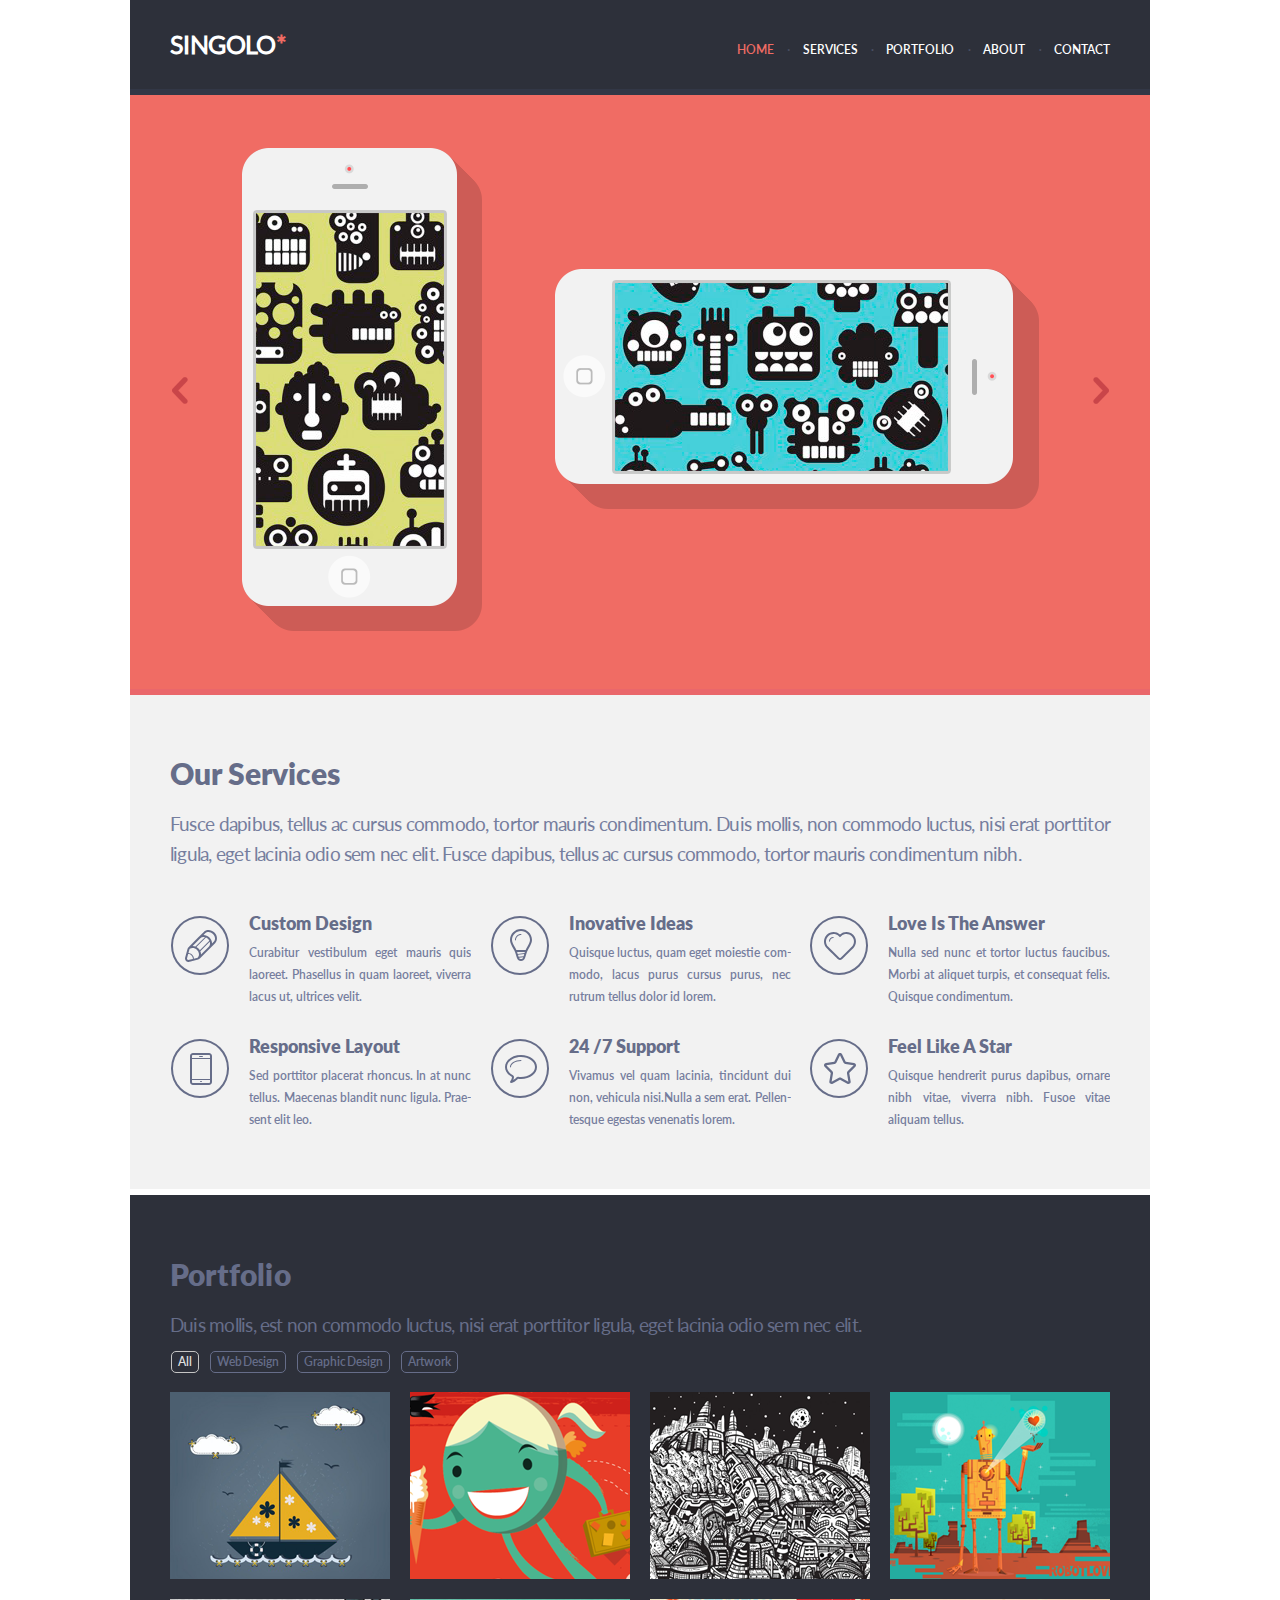
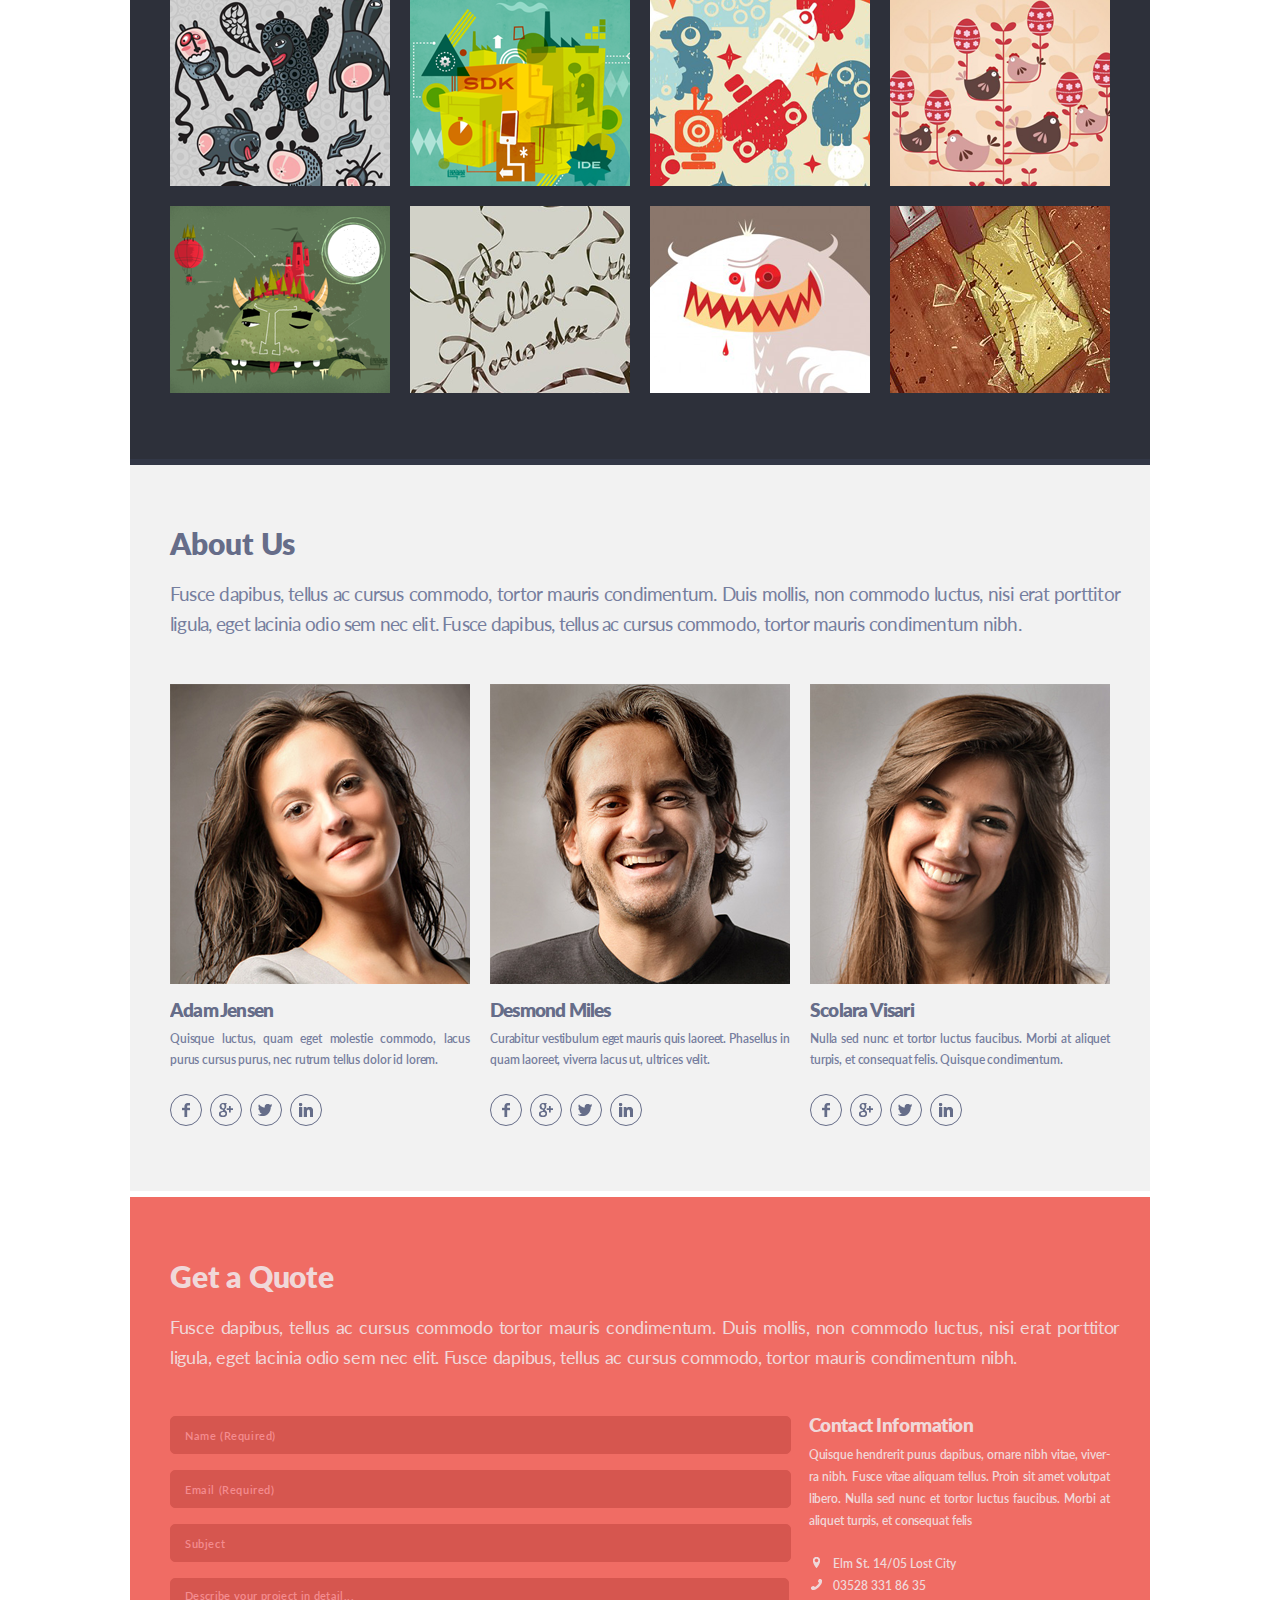
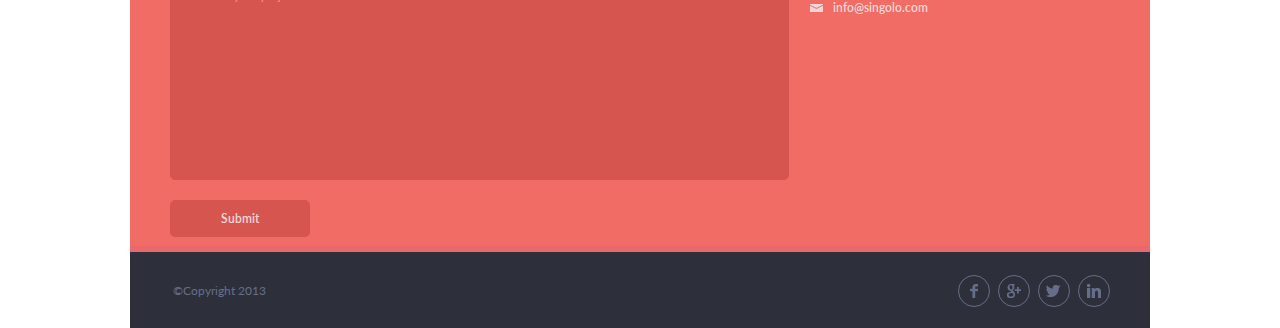
==== index.html @ 4bb394d8 "refactor: minor styles fix" ====
<!DOCTYPE html>
<html lang="en">

<head>
    <meta charset="UTF-8">
    <meta name="viewport" content="width=device-width, initial-scale=1.0">
    <title>Singolo</title>
    <link href="style.css" rel="stylesheet">
</head>

<body>

</body>
<div class="wrapper">
    <header class="header">
        <h1 class="logo">singolo<span class="logo__star">*</span></h1>
        <nav class="nav">
            <ul class="nav__list">
                <li class="nav__item"><a class="nav__link nav__link_active" href="#">home</a></li>
                <li class="nav__item"><a class="nav__link" href="#">services</a></li>
                <li class="nav__item"><a class="nav__link" href="#">portfolio</a></li>
                <li class="nav__item"><a class="nav__link" href="#">about</a></li>
                <li class="nav__item"><a class="nav__link " href="#">contact</a></li>
            </ul>
        </nav>
    </header>
    <main class="main">
        <section class="slider">
            <button class="button-left button">
            </button>
            <div class="iPhone-vertical">
            </div>
            <div class="iPhone-horizontal">
            </div>
            <button class="button-right button">
            </button>
        </section>
        <section class="services">
            <h2 class="section__heading services__heading">Our Services</h2>
            <p class="section__description services__description">Fusce dapibus, tellus ac cursus commodo, tortor mauris condimentum. Duis mollis, non commodo luctus, nisi erat porttitor ligula, eget lacinia odio sem nec elit. Fusce dapibus, tellus ac cursus commodo, tortor mauris condimentum nibh.</p>
            <div class="services__list">
                <div class="item-services">
                    <div class="item-services__icon">
                        <svg class="icon__svg icon__svg-pen" xmlns="http://www.w3.org/2000/svg" viewBox="0 0 35 35" width="35" height="35">
                          <path d="M30.4 3.58C28.75 1.94 26.59 1 24.45 1C22.65 1 20.99 1.67 19.78 2.88L14.91 7.78C14.9 7.79 14.88 7.8 14.87 7.82C14.86 7.83 14.85 7.84 14.85 7.85L14.85 7.85L4.52 18.26C4.04 18.73 3.7 19.32 3.5 19.96L1.16 28.47C1.15 28.49 1 29.16 1 29.5C1 31.43 2.57 33 4.5 33C4.89 33 5.63 32.82 5.66 32.81L14.14 30.58C14.78 30.39 15.37 30.04 15.84 29.57L31.11 14.19C33.88 11.41 33.57 6.75 30.4 3.58ZM17.01 24.8C16.93 23.89 16.68 23.01 16.3 22.17L25.75 12.71C26.33 14.54 26.03 16.45 24.76 17.72C24.76 17.73 24.75 17.73 24.74 17.74L24.75 17.75L17.02 25.54C17.03 25.29 17.04 25.05 17.01 24.8ZM15.79 21.26C15.42 20.64 15 20.05 14.47 19.53C13.86 18.92 13.16 18.44 12.43 18.04L21.96 8.5C22.71 8.84 23.42 9.31 24.06 9.94C24.6 10.48 25.02 11.08 25.34 11.71L15.79 21.26ZM11.49 17.56C10.56 17.19 9.59 16.98 8.62 16.96L16.32 9.2C17.5 8.05 19.22 7.72 20.91 8.14L11.49 17.56ZM5.17 30.87C5.06 30.9 4.72 30.98 4.49 31C3.67 30.99 3 30.32 3 29.5C3.01 29.33 3.08 29.04 3.1 28.94L4.15 25.12C5.3 25.09 6.53 25.54 7.49 26.51C8.48 27.49 8.94 28.74 8.89 29.9L5.17 30.87ZM9.87 29.64C9.85 28.3 9.3 26.9 8.2 25.8C7.16 24.76 5.8 24.15 4.44 24.1L5.43 20.49C5.5 20.25 5.65 20.02 5.82 19.81C7.83 18.37 10.91 18.8 13.06 20.94C15.32 23.21 15.67 26.53 13.93 28.51C13.81 28.57 13.7 28.63 13.57 28.67L9.87 29.64ZM29.69 12.77L28.01 14.47C28.01 14.24 28.04 14.03 28.01 13.8C27.84 11.86 26.94 9.99 25.47 8.53C23.84 6.9 21.68 5.96 19.54 5.96L21.2 4.29C22.03 3.46 23.18 3 24.45 3C26.06 3 27.71 3.73 28.98 5C30.18 6.19 30.89 7.67 30.99 9.16C31.08 10.56 30.62 11.84 29.69 12.77Z" />
                      </svg>
                    </div>
                    <div class="item-services__text">
                        <h3 class="item-services__heading">Custom Design</h3>
                        <p class="item-services__description">Curabitur vestibulum eget mauris quis laoreet. Phasellus in quam laoreet, viverra lacus ut, ultrices velit.</p>
                    </div>
                </div>
                <div class="item-services">
                    <div class="item-services__icon">
                        <svg class="icon__svg icon__svg-bulb" xmlns="http://www.w3.org/2000/svg" viewBox="0 0 26 35" width="26" height="35">
                          <path d="M13 1C6.92 1 2 5.92 2 12C2 16.03 5.69 20.3 7.03 24.05C9.03 29.65 8.81 33 13 33C17.25 33 16.96 29.67 18.97 24.08C20.32 20.32 24 16 24 12C24 5.92 19.08 1 13 1ZM15.59 28.18L10.63 28.8C10.46 28.28 10.27 27.68 10.04 26.9C10.03 26.89 10.03 26.88 10.03 26.87L16.22 26.1C16.13 26.39 16.03 26.7 15.95 26.98C15.82 27.43 15.7 27.82 15.59 28.18ZM9.74 25.91C9.55 25.31 9.35 24.67 9.12 24L16.89 24C16.76 24.36 16.64 24.72 16.54 25.06L9.74 25.91ZM13 31C11.99 31 11.52 30.88 11 29.75L15.24 29.22C14.63 30.87 14.18 31 13 31ZM17.67 22L8.34 22C7.84 20.92 7.24 19.84 6.65 18.78C5.35 16.45 4 14.03 4 12C4 7.04 8.04 3 13 3C17.96 3 22 7.04 22 12C22 14.02 20.65 16.45 19.34 18.8C18.76 19.85 18.17 20.93 17.67 22ZM13 6C9.69 6 7 8.69 7 12C7 12.28 7.22 12.5 7.5 12.5C7.78 12.5 8 12.28 8 12C8 9.24 10.24 7 13 7C13.28 7 13.5 6.78 13.5 6.5C13.5 6.22 13.28 6 13 6Z" />	
                      </svg>
                    </div>
                    <div class="item-services__text">
                        <h3 class="item-services__heading">Inovative Ideas</h3>
                        <p class="item-services__description">Quisque luctus, quam eget moiestie com&shy;modo, lacus purus cursus purus, nec rutrum tellus dolor id lorem.</p>
                    </div>
                </div>
                <div class="item-services">
                    <div class="item-services__icon">
                        <svg class="icon__svg icon__svg-heart" xmlns="http://www.w3.org/2000/svg" viewBox="0 0 36 32" width="36" height="32">
                          <path id="heart" class="shp0" d="M31.19 4.79C27.56 1.2 21.76 1.13 18 4.5C14.24 1.13 8.44 1.2 4.81 4.79C1.07 8.49 1.07 14.49 4.81 18.19C5.88 19.25 15.86 29.12 15.86 29.12C17.04 30.29 18.96 30.29 20.14 29.12C20.14 29.12 31.07 18.31 31.19 18.19C34.93 14.49 34.93 8.49 31.19 4.79ZM29.77 16.78L18.71 27.71C18.32 28.1 17.68 28.1 17.29 27.71L6.24 16.78C3.28 13.86 3.28 9.12 6.24 6.2C9.08 3.39 13.65 3.29 16.64 5.98L18 7.2L19.36 5.98C22.35 3.29 26.92 3.39 29.77 6.2C32.72 9.12 32.72 13.86 29.77 16.78ZM11.25 7.03C11.25 7.03 11.25 7.03 11.25 7.03C8.9 7.03 7 8.93 7 11.27L7 11.27C7 11.55 7.23 11.77 7.5 11.77C7.78 11.77 8 11.55 8 11.27L8 11.27C8 9.48 9.46 8.03 11.25 8.03L11.25 8.03C11.53 8.03 11.75 7.8 11.75 7.53C11.75 7.25 11.53 7.03 11.25 7.03Z" />
                      </svg>
                    </div>
                    <div class="item-services__text">
                        <h3 class="item-services__heading">Love Is The Answer</h3>
                        <p class="item-services__description">Nulla sed nunc et tortor luctus faucibus. Morbi at aliquet turpis, et consequat felis. Quisque condimentum.
                        </p>
                    </div>
                </div>
                <div class="item-services">
                    <div class="item-services__icon">
                        <svg class="icon__svg icon__svg-phone" xmlns="http://www.w3.org/2000/svg" viewBox="0 0 26 36" width="26" height="36">
                          <path id="phone" class="shp0" d="M21 2L5 2C3.34 2 2 3.34 2 5L2 31C2 32.66 3.34 34 5 34L21 34C22.66 34 24 32.66 24 31L24 5C24 3.34 22.66 2 21 2ZM22 31C22 31.55 21.55 32 21 32L5 32C4.45 32 4 31.55 4 31L4 29L22 29L22 31ZM22 28L4 28L4 8L22 8L22 28ZM22 7L4 7L4 5C4 4.45 4.45 4 5 4L21 4C21.55 4 22 4.45 22 5L22 7ZM15 5.5C15 5.78 14.78 6 14.5 6L11.5 6C11.22 6 11 5.78 11 5.5L11 5.5C11 5.22 11.22 5 11.5 5L14.5 5C14.78 5 15 5.22 15 5.5L15 5.5ZM14 30.5C14 30.77 13.78 31 13.5 31L12.5 31C12.22 31 12 30.77 12 30.5L12 30.5C12 30.22 12.22 30 12.5 30L13.5 30C13.78 30 14 30.22 14 30.5L14 30.5Z" />
                      </svg>
                    </div>
                    <div class="item-services__text">
                        <h3 class="item-services__heading">Responsive Layout</h3>
                        <p class="item-services__description">Sed porttitor placerat rhoncus. In at nunc tellus. Maecenas blandit nunc ligula. Prae&shy;sent elit leo.
                        </p>
                    </div>
                </div>
                <div class="item-services">
                    <div class="item-services__icon">
                        <svg class="icon__svg icon__svg-bubble" xmlns="http://www.w3.org/2000/svg" viewBox="0 0 35 31" width="35" height="31">
                          <path id="bubble" class="shp0" d="M17 6C11.04 6 6 9.21 6 13C6 13.28 6.22 13.5 6.5 13.5C6.78 13.5 7 13.28 7 13C7 9.8 11.67 7 17 7C17.28 7 17.5 6.78 17.5 6.5C17.5 6.22 17.28 6 17 6ZM17 1C8.16 1 1 6.37 1 13C1 17.13 3.78 20.77 8.01 22.93C8.01 22.95 8 22.97 8 23C8 24.79 6.66 26.72 6.07 27.74C6.07 27.74 6.07 27.74 6.07 27.74C6.03 27.85 6 27.97 6 28.09C6 28.59 6.41 29 6.91 29C7 29 7.17 28.97 7.16 28.99C10.29 28.48 13.23 25.6 13.91 24.77C14.91 24.92 15.94 25 17 25C25.84 25 33 19.63 33 13C33 6.37 25.84 1 17 1ZM17 23C16.08 23 15.14 22.93 14.2 22.79C14.11 22.78 14.01 22.77 13.91 22.77C13.32 22.77 12.75 23.04 12.37 23.5C11.94 24.02 10.72 25.19 9.28 26.04C9.67 25.15 9.98 24.14 10 23.11C10 23.05 10.01 22.98 10.01 22.93C10.01 22.17 9.59 21.49 8.92 21.14C5.21 19.25 3 16.21 3 13C3 7.49 9.28 3 17 3C24.72 3 31 7.49 31 13C31 18.51 24.72 23 17 23Z" />
                       </svg>
                    </div>
                    <div class="item-services__text">
                        <h3 class="item-services__heading">24 /7 Support</h3>
                        <p class="item-services__description">Vivamus vel quam lacinia, tincidunt dui non, vehicula nisi.Nulla a sem erat. Pellen&shy;tesque egestas venenatis lorem.
                        </p>
                    </div>
                </div>
                <div class="item-services">
                    <div class="item-services__icon">
                        <svg class="icon__svg icon__svg-star" xmlns="http://www.w3.org/2000/svg" viewBox="0 0 36 34" width="36" height="34">
                          <path id="star" class="shp0" d="M33.88 12.56C33.6 11.76 32.89 11.17 32.04 11.05L23.71 9.81L20.09 2.29C19.71 1.51 18.9 1 18 1C17.1 1 16.29 1.51 15.91 2.29L12.29 9.81L3.96 11.05C3.11 11.17 2.4 11.76 2.12 12.56C1.84 13.36 2.05 14.24 2.66 14.84L8.76 20.93L7.34 29.39C7.2 30.24 7.57 31.09 8.29 31.59C8.69 31.86 9.16 32 9.62 32C10.01 32 10.39 31.91 10.74 31.72L18 27.81L25.26 31.72C25.61 31.91 25.99 32 26.38 32C26.84 32 27.31 31.86 27.71 31.59C28.43 31.09 28.8 30.24 28.66 29.39L27.24 20.93L33.34 14.84C33.95 14.24 34.16 13.36 33.88 12.56ZM25.59 19.36C25.08 19.87 24.84 20.59 24.96 21.3L26.38 29.75L19.12 25.84C18.77 25.65 18.38 25.56 18 25.56C17.62 25.56 17.23 25.65 16.88 25.84L9.62 29.75L11.04 21.3C11.16 20.59 10.92 19.87 10.41 19.36L4.31 13.27L12.64 12.03C13.4 11.92 14.05 11.44 14.38 10.76L18 3.25L21.62 10.76C21.95 11.44 22.6 11.92 23.36 12.03L31.69 13.27L25.59 19.36Z" />
                       </svg>
                    </div>
                    <div class="item-services__text">
                        <h3 class="item-services__heading">Feel Like A Star</h3>
                        <p class="item-services__description">Quisque hendrerit purus dapibus, ornare nibh vitae, viverra nibh. Fusoe vitae aliquam tellus.
                        </p>
                    </div>
                </div>
            </div>
        </section>
        <section class="portfolio">
            <h2 class="section__heading portfolio__heading">Portfolio</h2>
            <p class="section__description portfolio__description">Duis mollis, est non commodo luctus, nisi erat porttitor ligula, eget lacinia odio sem nec elit.</p>
            <nav class="nav">
                <ul class="portfolio__list">
                    <li class="portfolio__item"><a class="portfolio__link portfolio__link_active" href="#">All</a></li>
                    <li class="portfolio__item"><a class="portfolio__link" href="#">Web Design</a></li>
                    <li class="portfolio__item"><a class="portfolio__link" href="#">Graphic Design</a></li>
                    <li class="portfolio__item"><a class="portfolio__link" href="#">Artwork</a></li>
                </ul>
            </nav>
            <div class="portfolio__img-container">
                <div class="portfolio__img">
                    <img src="./assets/img/portfolio__img1.png" class=" portfolio__img1" alt="img1">
                </div>
                <div class="portfolio__img">
                    <img src="./assets/img/portfolio__img2.png" class="portfolio__img2" alt="img2">
                </div>
                <div class="portfolio__img">
                    <img src="./assets/img/portfolio__img3.png" class=" portfolio__img3" alt="img3">
                </div>
                <div class="portfolio__img">
                    <img src="./assets/img/portfolio__img4.png" class=" portfolio__img4" alt="img4">
                </div>
                <div class="portfolio__img">
                    <img src="./assets/img/portfolio__img5.png" class="portfolio__img5" alt="img5">
                </div>
                <div class="portfolio__img">
                    <img src="./assets/img/portfolio__img6.png" class="portfolio__img6" alt="img6">
                </div>
                <div class="portfolio__img">
                    <img src="./assets/img/portfolio__img7.png" class="portfolio__img7" alt="img7">
                </div>
                <div class="portfolio__img">
                    <img src="./assets/img/portfolio__img8.png" class=" portfolio__img8" alt="img8">
                </div>
                <div class="portfolio__img">
                    <img src="./assets/img/portfolio__img9.png" class=" portfolio__img9" alt="img9">
                </div>
                <div class="portfolio__img">
                    <img src="./assets/img/portfolio__img10.png" class=" portfolio__img10" alt="img10">
                </div>
                <div class="portfolio__img">
                    <img src="./assets/img/portfolio__img11.png" class=" portfolio__img11" alt="img11">
                </div>
                <div class="portfolio__img">
                    <img src="./assets/img/portfolio__img12.png" class=" portfolio__img12" alt="img12">
                </div>
            </div>
        </section>
        <section class="about-us">
            <h2 class="section__heading about-us__heading">About Us</h2>
            <p class="section__description about-us__description">Fusce dapibus, tellus ac cursus commodo, tortor mauris condimentum. Duis mollis, non commodo luctus, nisi erat porttitor ligula, eget lacinia odio sem nec elit. Fusce dapibus, tellus ac cursus commodo, tortor mauris condimentum nibh.
                </h2>
                <div class="container-cutaway">
                    <div class="cutaway">
                        <div class="cutaway__photo">
                            <img src="./assets/img/cutaway__photo1.png" alt="cutaway__photo1">
                        </div>
                        <h3 class="cutaway__name">Adam Jensen</h3>
                        <p class="cutaway__description">Quisque luctus, quam eget molestie commodo, lacus purus cursus purus, nec rutrum tellus dolor id lorem.</p>

                        <div class="messenger__container">
                            <a href="#" class="messenger__icon messenger__facebook"></a>
                            <a href="#" class="messenger__icon messenger__google"></a>
                            <a href="#" class="messenger__icon messenger__twitter"></a>
                            <a href="#" class="messenger__icon messenger__linkedIn"></a>
                        </div>
                    </div>
                    <div class="cutaway">
                        <div class="cutaway__photo">
                            <img src="./assets/img/cutaway__photo2.png" alt="cutaway__photo2">
                        </div>
                        <h3 class="cutaway__name">Desmond Miles</h3>
                        <p class="cutaway__description">Curabitur vestibulum eget mauris quis laoreet. Phasellus in quam laoreet, viverra lacus ut, ultrices velit.</p>

                        <div class="messenger__container">
                            <a href="#" class="messenger__icon messenger__facebook"></a>
                            <a href="#" class="messenger__icon messenger__google"></a>
                            <a href="#" class="messenger__icon messenger__twitter"></a>
                            <a href="#" class="messenger__icon messenger__linkedIn"></a>
                        </div>
                    </div>
                    <div class="cutaway">
                        <div class="cutaway__photo">
                            <img src="./assets/img/cutaway__photo3.png" alt="cutaway__photo3">
                        </div>
                        <h3 class="cutaway__name">Scolara Visari</h3>
                        <p class="cutaway__description">Nulla sed nunc et tortor luctus faucibus. Morbi at aliquet turpis, et consequat felis. Quisque condimentum.</p>

                        <div class="messenger__container">
                            <a href="#" class="messenger__icon messenger__facebook"></a>
                            <a href="#" class="messenger__icon messenger__google"></a>
                            <a href="#" class="messenger__icon messenger__twitter"></a>
                            <a href="#" class="messenger__icon messenger__linkedIn"></a>
                        </div>
                    </div>
        </section>
        <section class="form-contact">
            <h2 class="section__heading form-contact__heading">Get a Quote</h2>
            <p class="section__description form-contact__description">Fusce dapibus, tellus ac cursus commodo tortor mauris condimentum. Duis mollis, non commodo luctus, nisi erat porttitor ligula, eget lacinia odio sem nec elit. Fusce dapibus, tellus ac cursus commodo, tortor mauris condimentum nibh.</p>
            <div class="form-contact__content">
                <form class="form" method="post">
                    <input type="text" class="form-fields" placeholder="Name (Required)" required><br>
                    <input type="email" class="form-fields" placeholder="Email (Required)" required><br>
                    <input type="text" class="form-fields" placeholder="Subject"><br>
                    <textarea name="describe-project" cols="30" rows="10" class="form-fields form-fields__textarea" rows="4" placeholder="Describe your project in detail..."></textarea><br>
                    <button class="submit">Submit</button>
                </form>
                <div class="contact">
                    <h3 class="contact__heading">Contact Information</h3>
                    <p class="contact__description">Quisque hendrerit purus dapibus, ornare nibh vitae, viver&shy;ra nibh. Fusce vitae aliquam tellus. Proin sit amet volutpat libero. Nulla sed nunc et tortor luctus faucibus. Morbi at aliquet turpis, et consequat felis</p>

                    <a href="#" class="contact__fields contact__location">
                        Elm St. 14/05 Lost City</a>
                    <a href="tel:+1234567890" class="contact__fields contact__phone">
                        03528 331 86 35</a>
                    <a href="mailto:info@singolo.com" class="contact__fields contact__mail">
                        info@singolo.com</a>
                </div>
            </div>
        </section>
    </main>
    <footer class="footer">
        <span class="copyright">©Copyright 2013</span>
        <div class="messenger__container footer__icons">
            <a href="#" class="messenger__icon messenger__facebook"></a>
            <a href="#" class="messenger__icon messenger__google"></a>
            <a href="#" class="messenger__icon messenger__twitter"></a>
            <a href="#" class="messenger__icon messenger__linkedIn"></a>
        </div>
    </footer>
    </div>

</html>
---- style.css ----
@font-face {
    font-family: "Lato-Regular";
    src: url("./assets/fonts/Lato-Regular.ttf");
}

@font-face {
    font-family: "Lato-Semibold";
    src: url("./assets/fonts/Lato-Semibold.ttf");
}

@font-face {
    font-family: "Lato-Black";
    src: url("./assets/fonts/Lato-Black.ttf");
}

@font-face {
    font-family: "Lato-Light";
    src: url("./assets/fonts/Lato-Light.ttf");
}

* {
    margin: 0;
}

body {
    margin: 0 auto;
    height: 100vh;
}

.wrapper {
    max-width: 1020px;
    margin: 0 auto;
}

.header {
    display: flex;
    justify-content: space-between;
    align-items: center;
    background-color: #2d303a;
    height: 89px;
    padding: 0 2.5em;
    border-bottom: solid 6px rgba(50, 55, 70, 1);
}

.logo {
    font-size: 25px;
    line-height: 6px;
    color: #ffffff;
    font-family: "Lato-regular", sans-serif;
    text-transform: uppercase;
    letter-spacing: -0.6px;
    padding-bottom: 1px;
}

.logo__star {
    color: #f06c64;
}

.nav__list {
    display: flex;
    list-style-type: none;
    padding-top: 10px;
}

.nav__link {
    text-decoration: none;
    font-size: 12px;
    line-height: 6px;
    color: #ffffff;
    font-family: "Lato-Semibold", sans-serif;
    text-transform: uppercase;
    display: block;
    padding-left: 2.4em;
    cursor: pointer;
}

.nav__item {
    position: relative;
}

.nav__item::before {
    content: ".";
    color: #494e62;
    position: absolute;
    top: -10px;
    right: -17px;
}

.nav__item:last-child::before {
    display: none;
}

.nav__link_active {
    color: #f06c64;
}

.nav__link:hover {
    color: #f06c64;
}

.slider {
    background-color: #f06c64;
    height: 594px;
    padding: 0 41px 0 42px;
    border-bottom: solid 6px #ea676b;
    display: flex;
    justify-content: space-between;
    align-items: center;
}

.button {
    width: 16px;
    height: 27px;
    background-color: transparent;
    cursor: pointer;
    border: 0;
    margin-bottom: 4px;
}

.button-left {
    background-image: url(./assets/img/button.png);
}

.button-left:hover {
    background-image: url(./assets/img/button-hover.png);
}

.button-right {
    transform: rotate(180deg);
    background-image: url(./assets/img/button.png);
}

.button-right:hover {
    background-image: url(./assets/img/button-hover.png);
}

.iPhone-vertical {
    background-image: url("./assets/img/iPhone_Vertical.png");
    width: 240px;
    height: 488px;
    background-repeat: no-repeat;
    margin-right: 18px;
}

.iPhone-horizontal {
    background-image: url("./assets/img/iPhone_Horizontal.png");
    height: 246px;
    width: 484px;
    background-repeat: no-repeat;
}

.services {
    background-color: #f2f2f2;
    height: 410px;
    border-bottom: solid 6px #ffffff;
    padding: 42px 40px;
}

.services__heading {
    font-size: 30px;
    line-height: 18px;
    color: #666d89;
    font-family: "Lato-Black", sans-serif;
    padding: 27px 0;
}

.services__description {
    font-size: 19px;
    line-height: 30px;
    color: #767e9e;
    font-family: "Lato-Regular", sans-serif;
    font-weight: 300;
    letter-spacing: -0.77px;
    padding-bottom: 15px;
    text-align: justify;
}

.services__list {
    display: flex;
    flex-wrap: wrap;
    justify-content: space-between;
}

.item-services {
    display: flex;
    width: 301px;
    padding-top: 30px;
}

.item-services__icon {
    width: 55px;
    height: 55px;
    border-radius: 50%;
    border: 2px solid #666d89;
    fill: #666d89;
    margin: 2px 0 0 1px;
}

.icon__svg-pen {
    padding-top: 11px;
    padding-left: 11px;
}

.icon__svg-bulb {
    padding-top: 10px;
    padding-left: 15px;
}

.icon__svg-heart {
    padding-top: 12px;
    padding-left: 10px;
}

.icon__svg-phone {
    padding-top: 10px;
    padding-left: 15px;
}

.icon__svg-bubble {
    padding-top: 13px;
    padding-left: 11px;
}

.icon__svg-star {
    padding-top: 11px;
    padding-left: 10px;
}

.item-services__text {
    padding-left: 20px;
    width: calc(100% - 77px);
    overflow: hidden;
    height: 93px;
}

.item-services__heading {
    font-size: 18px;
    line-height: 18px;
    color: #666d89;
    font-family: "Lato-Black", sans-serif;
}

.item-services__description {
    font-size: 12px;
    line-height: 22px;
    color: #767e9e;
    font-family: "Lato-Semibold", sans-serif;
    font-weight: 400;
    padding-top: 10px;
    text-align: justify;
}

.portfolio {
    background-color: #2d303a;
    height: 778px;
    border-bottom: solid 6px #323746;
    padding: 43px 30px;
}

.portfolio__heading {
    font-size: 30px;
    line-height: 18px;
    color: #666d89;
    font-family: "Lato-Black", sans-serif;
    padding: 27px 10px;
    letter-spacing: 0.2px;
}

.portfolio__description {
    font-size: 19px;
    line-height: 30px;
    color: #666d89;
    font-family: "Lato-Regular", sans-serif;
    font-weight: 300;
    letter-spacing: -0.77px;
    padding: 0 0 11px 10px;
    text-align: justify;
}

.portfolio__list {
    display: flex;
    list-style-type: none;
    padding: 0 0 0 11px;
}

.portfolio__link {
    text-decoration: none;
    font-size: 12px;
    line-height: 20px;
    color: #666d89;
    font-family: "Lato-Semibold", sans-serif;
    display: block;
    cursor: pointer;
    margin-right: 11px;
    border-radius: 5px;
    border: 1px solid #666d89;
    text-align: center;
    padding: 0px 6px;
    word-spacing: -2.1px;
}

.portfolio__link_active {
    color: #dedede;
    border: 1px solid #c5c5c5;
}

.portfolio__link:hover {
    color: #dedede;
    border: 1px solid #c5c5c5;
}

.portfolio__img-container {
    margin: 9px 0 0 0;
    height: 621px;
    display: flex;
    flex-wrap: wrap;
    justify-content: space-between;
    overflow: hidden;
}

.portfolio__img {
    width: 220px;
    height: 187px;
    margin: 10px;
    overflow: hidden;
}

.portfolio__img1 {
    margin: -11px 0 0 -8px;
}

.portfolio__img2 {
    margin: -43px 0 0 -82px;
}

.portfolio__img3 {
    margin: -1px 0 0 -11px;
}

.portfolio__img4 {
    margin: -2px 0 0 -24px;
}

.portfolio__img5 {
    margin: -16px 0 0 -10px;
}

.portfolio__img6 {
    margin: -4px 0 0 -16px;
}

.portfolio__img7 {
    margin: -39px 0 0 -31px;
}

.portfolio__img8 {
    margin: -32px 0 0 -24px;
}

.portfolio__img9 {
    margin: -2px 0 0 -16px;
}

.portfolio__img10 {
    margin: -113px 0 0 -141px;
}

.portfolio__img11 {
    margin: -175px 0 0 -144px;
}

.portfolio__img12 {
    margin: -60px 0 0 -36px;
}

.about-us {
    background-color: #f2f2f2;
    height: 642px;
    border-bottom: solid 6px #ffffff;
    padding: 42px 30px;
}

.about-us__heading {
    font-size: 30px;
    line-height: 18px;
    color: #666d89;
    font-family: "Lato-Black", sans-serif;
    padding: 27px 10px;
}

.about-us__description {
    font-size: 19px;
    line-height: 30px;
    color: #767e9e;
    font-family: "Lato-Regular", sans-serif;
    font-weight: 300;
    letter-spacing: -0.77px;
    padding-bottom: 15px;
    text-align: justify;
    padding-left: 10px;
}

.container-cutaway {
    display: flex;
    flex-wrap: wrap;
    justify-content: space-around;
    margin-top: 30px;
}

.cutaway {
    width: 300px;
    height: 450px;
}

.cutaway__photo {
    width: 300px;
    height: 300px;
    overflow: hidden;
}

.cutaway__name {
    font-size: 19px;
    line-height: 16px;
    color: #666d89;
    font-family: "Lato-Black", sans-serif;
    margin-top: 18px;
    letter-spacing: -0.8px;
    text-overflow: ellipsis;
    height: 15.3px;
    overflow: hidden;
}

.cutaway__description {
    font-size: 12px;
    line-height: 21px;
    color: #767e9e;
    font-family: "Lato-Semibold", sans-serif;
    letter-spacing: -0.13px;
    margin-top: 11px;
    text-align: justify;
}

.messenger__container {
    width: 152px;
    display: flex;
    justify-content: space-between;
    align-items: center;
    margin-top: 24px;
}

.messenger__icon {
    display: block;
    width: 30px;
    height: 30px;
    border-radius: 50%;
    border: 1px solid #666d89;
}

.messenger__icon:hover {
    border-color: black;
}

.messenger__facebook {
    background: url(./assets/img/facebook.png) no-repeat 11px 8px;
}

.messenger__google {
    background: url(./assets/img/google.png) no-repeat 8px 8px;
}

.messenger__twitter {
    background: url(./assets/img/twitter.png) no-repeat 7px 9px;
}

.messenger__linkedIn {
    background: url(./assets/img/linkedIn.png) no-repeat 8px 8px;
}

.form-contact {
    background-color: #f06c64;
    height: 563px;
    border-bottom: solid 6px #ea676b;
    padding: 43px 30px;
}

.form-contact__heading {
    font-size: 30px;
    line-height: 18px;
    color: #f0d8d9;
    font-family: "Lato-Black", sans-serif;
    padding: 27px 10px;
    letter-spacing: -0.2px;
}

.form-contact__description {
    font-size: 18px;
    line-height: 30px;
    color: #f0d8d9;
    font-family: "Lato-Regular", sans-serif;
    font-weight: 300;
    letter-spacing: -0.33px;
    padding: 0 0 11px 10px;
    text-align: justify;
}

.form-contact__content {
    display: flex;
    margin: 33px 10px;
    justify-content: space-between;
}

.form {
    flex: 2;
    padding-right: 36px;
}

.form-fields {
    font-size: 11px;
    font-family: "Lato-Semibold", sans-serif;
    letter-spacing: 0.6px;
    color: #f0d8d9;
    background: #d6564f;
    border: solid #d6564f 1px;
    border-radius: 5px;
    width: 100%;
    height: 34px;
    padding-left: 14px;
    margin-bottom: 16px;
    outline: none;
}

.form-fields__textarea {
    resize: none;
    height: 190px;
    padding: 10px 0px 0px 14px;
    letter-spacing: 0.35px;
}

.form-fields:hover {
    border: solid 1px #f0d8d9;
}

.form-fields::placeholder {
    color: #f48c8f;
}

.submit {
    font-size: 12px;
    font-family: "Lato-Semibold", sans-serif;
    padding: 10px 50px;
    color: #f0d8d9;
    background-color: #d6564f;
    border: solid #d6564f 1px;
    border-radius: 5px;
}

.submit:hover {
    cursor: pointer;
    border: solid 1px #f0d8d9;
}

.contact {
    flex: 1;
}

.contact__heading {
    font-size: 19px;
    line-height: 18px;
    color: #f0d8d9;
    font-family: "Lato-Black", sans-serif;
    letter-spacing: -0.43px;
}

.contact__description {
    font-size: 12px;
    line-height: 22px;
    color: #f0d8d9;
    font-family: "Lato-Semibold", sans-serif;
    padding: 10px 0 20px 0;
    text-align: justify;
    letter-spacing: -0.1px;
}

.contact__fields {
    text-decoration: none;
    font-size: 11.7px;
    line-height: 22px;
    color: #f0d8d9;
    font-family: "Lato-Semibold", sans-serif;
    display: block;
    margin-left: 14px;
}

.contact__fields:hover {
    cursor: pointer;
    text-decoration: underline;
}

.contact__location::before {
    content: url("./assets/img/location.png");
    position: relative;
    right: 10px;
}

.contact__phone {
    margin-left: 10px;
}

.contact__phone::before {
    content: url("./assets/img/phone.png");
    position: relative;
    right: 8px;
}

.contact__mail {
    margin-left: 8px;
}

.contact__mail::before {
    content: url("./assets/img/mail.png");
    position: relative;
    right: 7px;
}

.footer {
    background-color: #2d303a;
    height: 76px;
    display: flex;
    justify-content: space-between;
    align-items: center;
    padding: 0 40px 0 43px;
}

.copyright {
    color: #666d89;
    font-family: "Lato-Regular", sans-serif;
    font-size: 12px;
}

.footer__icons {
    margin-top: 1px;
}
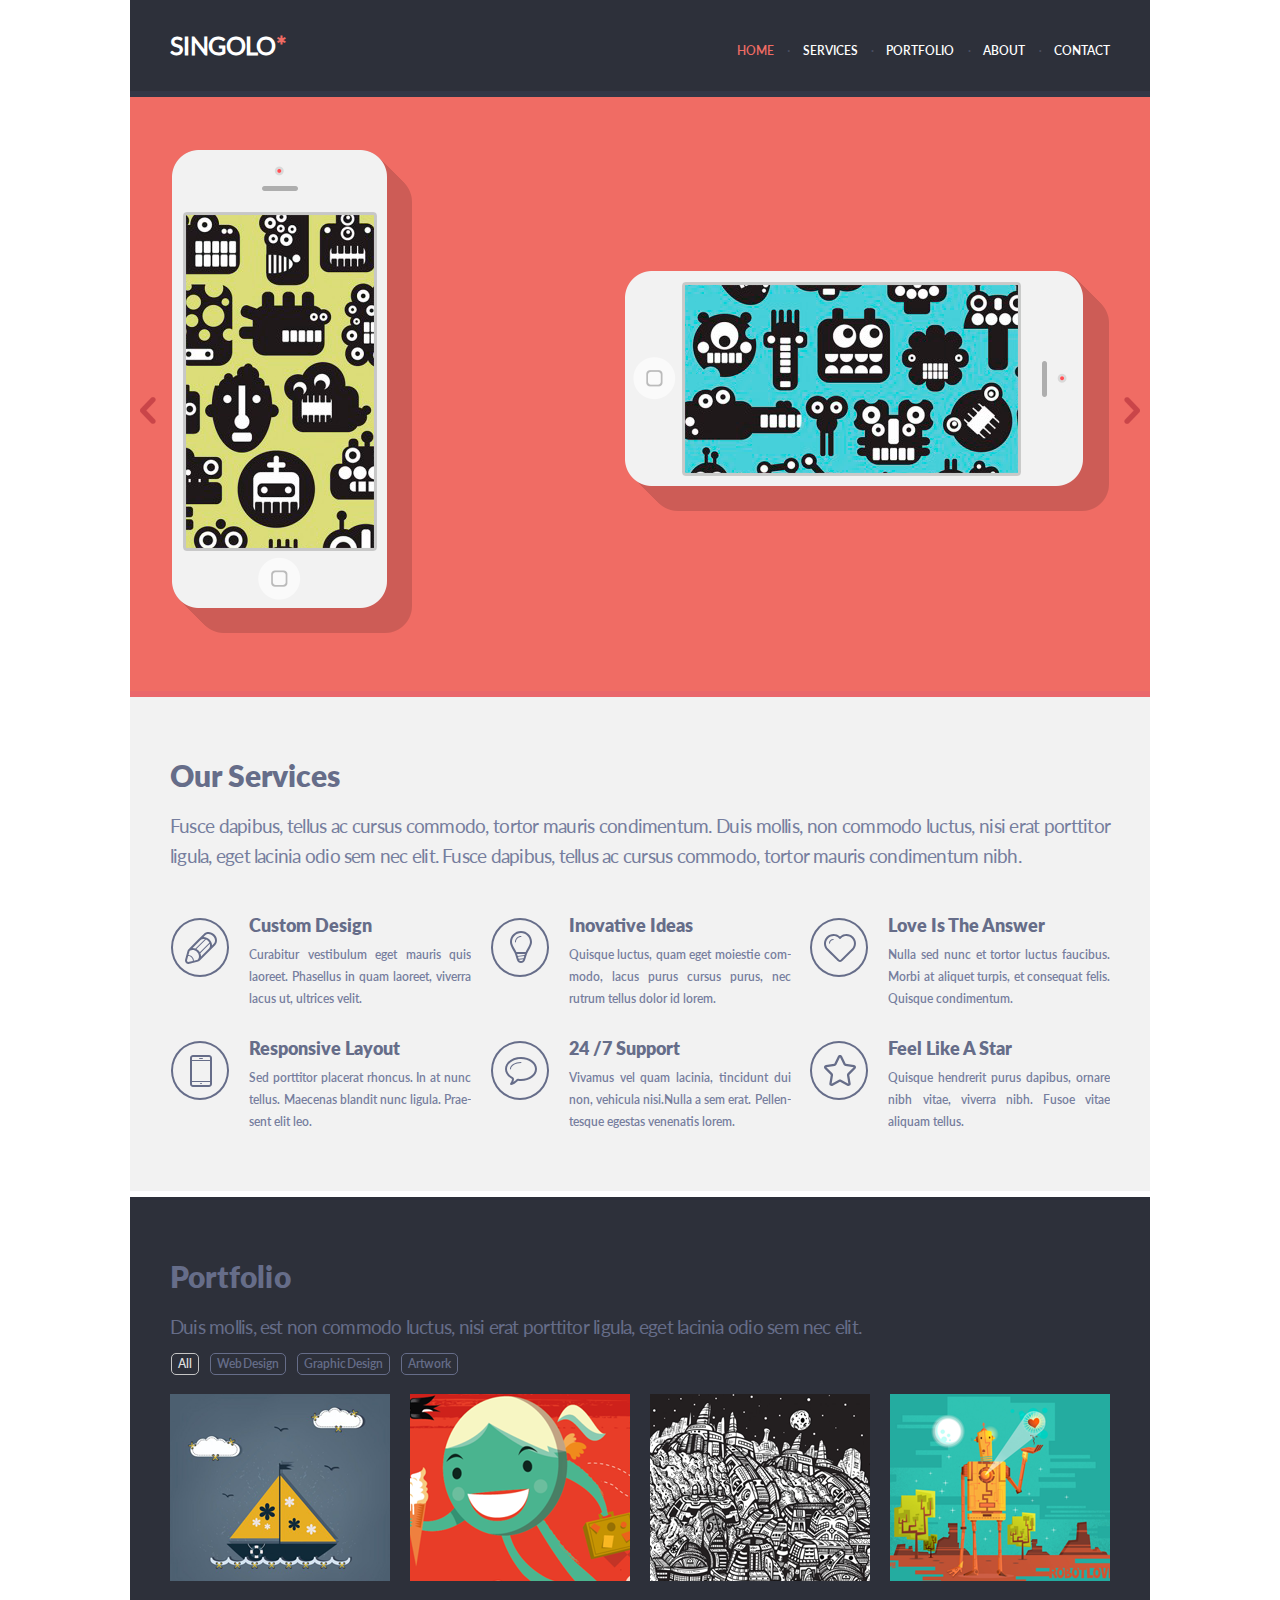
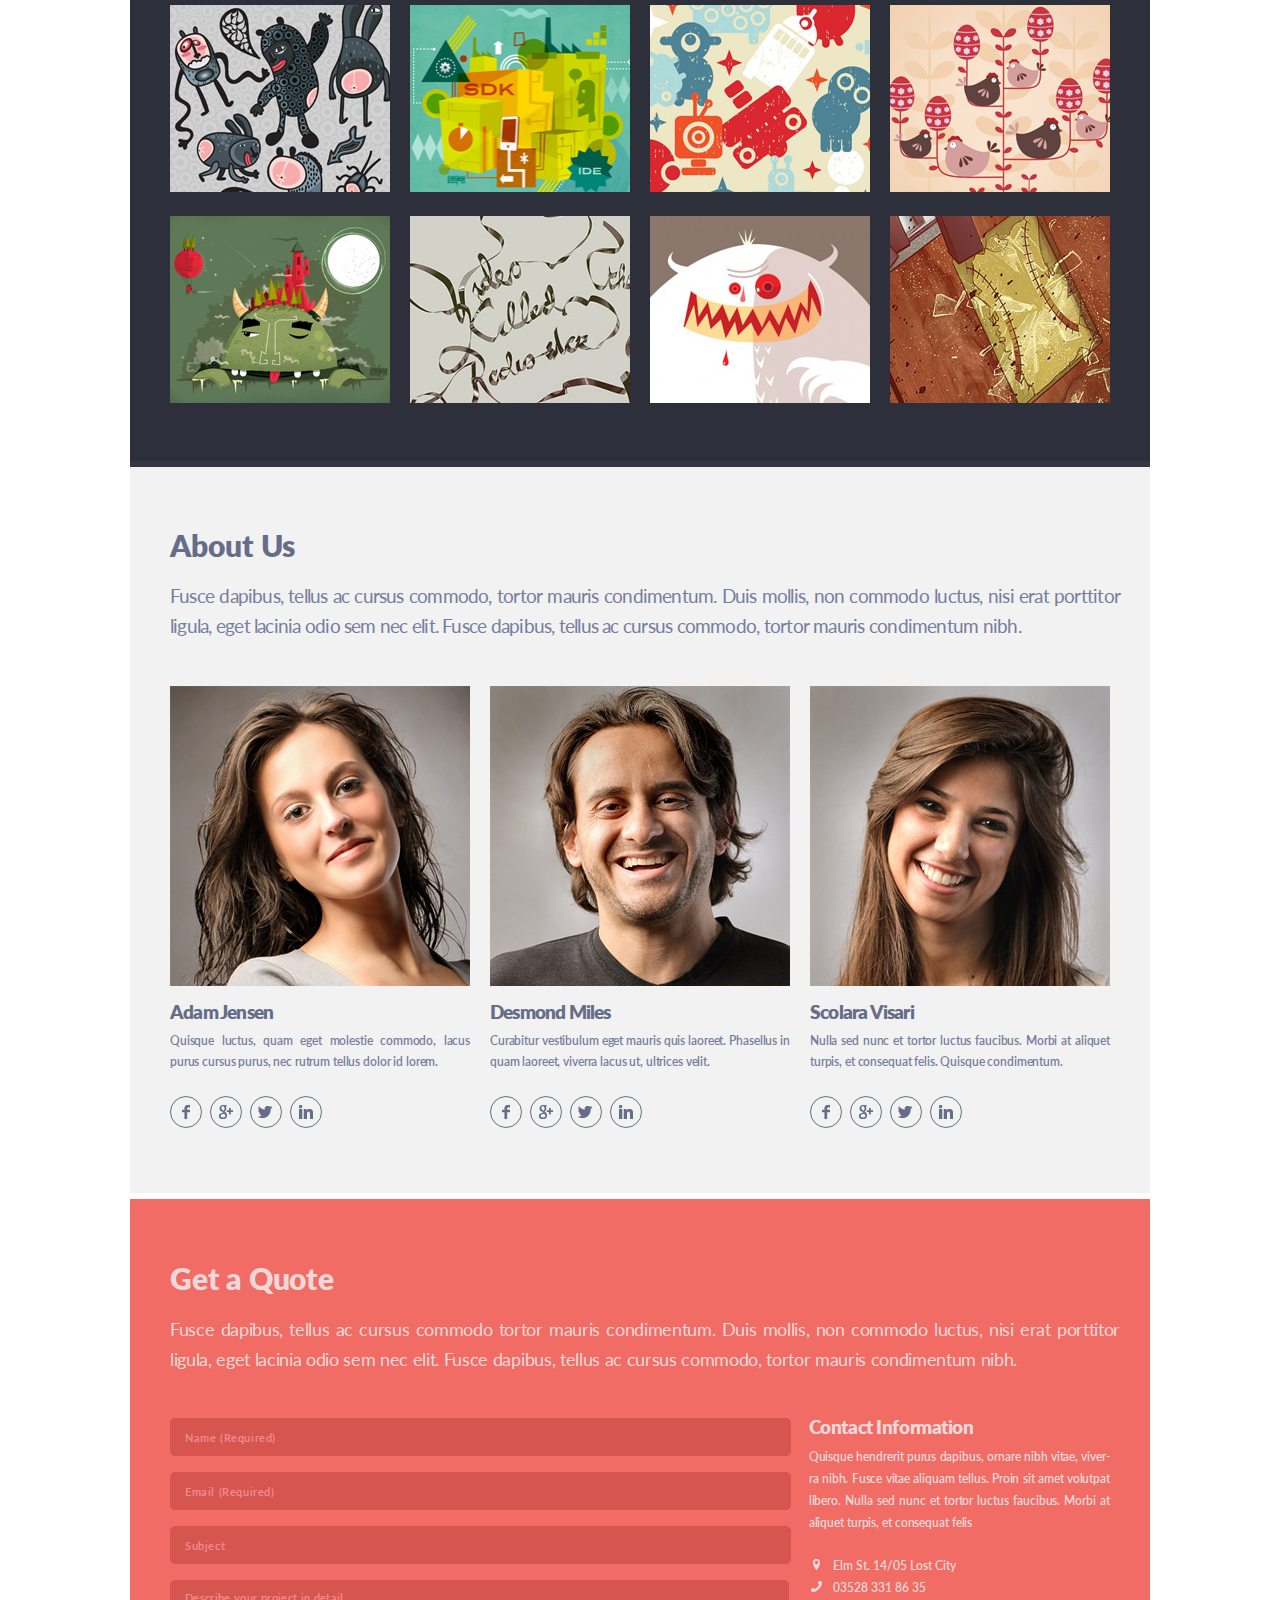
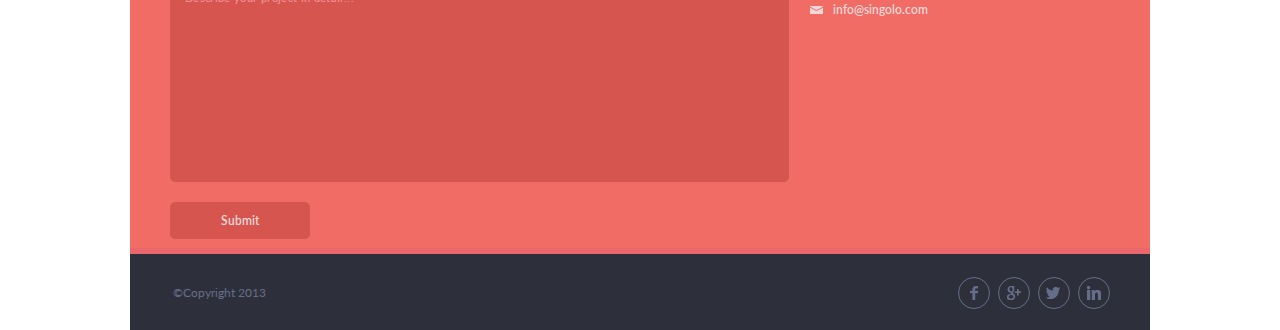
==== commit c5053ae0: "feat: add script.js" ====
--- a/index.html
+++ b/index.html
@@ -10,239 +10,248 @@
 
 <body>
 
-</body>
-<div class="wrapper">
-    <header class="header">
-        <h1 class="logo">singolo<span class="logo__star">*</span></h1>
-        <nav class="nav">
-            <ul class="nav__list">
-                <li class="nav__item"><a class="nav__link nav__link_active" href="#">home</a></li>
-                <li class="nav__item"><a class="nav__link" href="#">services</a></li>
-                <li class="nav__item"><a class="nav__link" href="#">portfolio</a></li>
-                <li class="nav__item"><a class="nav__link" href="#">about</a></li>
-                <li class="nav__item"><a class="nav__link " href="#">contact</a></li>
-            </ul>
-        </nav>
-    </header>
-    <main class="main">
-        <section class="slider">
-            <button class="button-left button">
-            </button>
-            <div class="iPhone-vertical">
-            </div>
-            <div class="iPhone-horizontal">
-            </div>
-            <button class="button-right button">
-            </button>
-        </section>
-        <section class="services">
-            <h2 class="section__heading services__heading">Our Services</h2>
-            <p class="section__description services__description">Fusce dapibus, tellus ac cursus commodo, tortor mauris condimentum. Duis mollis, non commodo luctus, nisi erat porttitor ligula, eget lacinia odio sem nec elit. Fusce dapibus, tellus ac cursus commodo, tortor mauris condimentum nibh.</p>
-            <div class="services__list">
-                <div class="item-services">
-                    <div class="item-services__icon">
-                        <svg class="icon__svg icon__svg-pen" xmlns="http://www.w3.org/2000/svg" viewBox="0 0 35 35" width="35" height="35">
+    <div class="wrapper">
+        <header class="header">
+            <h1 class="logo">singolo<span class="logo__star">*</span></h1>
+            <nav class="nav">
+                <ul class="nav__list">
+                    <li class="nav__item"><a class="nav__link nav__link_active" href="#home">home</a></li>
+                    <li class="nav__item"><a class="nav__link" href="#services">services</a></li>
+                    <li class="nav__item"><a class="nav__link" href="#portfolio">portfolio</a></li>
+                    <li class="nav__item"><a class="nav__link" href="#about">about</a></li>
+                    <li class="nav__item"><a class="nav__link " href="#contact">contact</a></li>
+                </ul>
+            </nav>
+        </header>
+        <main class="main">
+            <section class="home">
+                <div id="home" class="beacon__home"></div>
+                <button class="button-left button"></button>
+                <div class="slider slider1">
+                    <div class="iPhone-vertical">
+                        <div class="iPhone-vertical__off"></div>
+                    </div>
+                    <div class="iPhone-horizontal">
+                        <div class="iPhone-horizontal__off"></div>
+                    </div>
+                </div>
+                <div class="slider slider2"></div>
+                <button class="button-right button"></button>
+            </section>
+            <section class="services">
+                <div id="services" class="beacon"></div>
+                <h2 class="section__heading services__heading">Our Services</h2>
+                <p class="section__description services__description">Fusce dapibus, tellus ac cursus commodo, tortor mauris condimentum. Duis mollis, non commodo luctus, nisi erat porttitor ligula, eget lacinia odio sem nec elit. Fusce dapibus, tellus ac cursus commodo, tortor mauris condimentum nibh.</p>
+                <div class="services__list">
+                    <div class="item-services">
+                        <div class="item-services__icon">
+                            <svg class="icon__svg icon__svg-pen" xmlns="http://www.w3.org/2000/svg" viewBox="0 0 35 35" width="35" height="35">
                           <path d="M30.4 3.58C28.75 1.94 26.59 1 24.45 1C22.65 1 20.99 1.67 19.78 2.88L14.91 7.78C14.9 7.79 14.88 7.8 14.87 7.82C14.86 7.83 14.85 7.84 14.85 7.85L14.85 7.85L4.52 18.26C4.04 18.73 3.7 19.32 3.5 19.96L1.16 28.47C1.15 28.49 1 29.16 1 29.5C1 31.43 2.57 33 4.5 33C4.89 33 5.63 32.82 5.66 32.81L14.14 30.58C14.78 30.39 15.37 30.04 15.84 29.57L31.11 14.19C33.88 11.41 33.57 6.75 30.4 3.58ZM17.01 24.8C16.93 23.89 16.68 23.01 16.3 22.17L25.75 12.71C26.33 14.54 26.03 16.45 24.76 17.72C24.76 17.73 24.75 17.73 24.74 17.74L24.75 17.75L17.02 25.54C17.03 25.29 17.04 25.05 17.01 24.8ZM15.79 21.26C15.42 20.64 15 20.05 14.47 19.53C13.86 18.92 13.16 18.44 12.43 18.04L21.96 8.5C22.71 8.84 23.42 9.31 24.06 9.94C24.6 10.48 25.02 11.08 25.34 11.71L15.79 21.26ZM11.49 17.56C10.56 17.19 9.59 16.98 8.62 16.96L16.32 9.2C17.5 8.05 19.22 7.72 20.91 8.14L11.49 17.56ZM5.17 30.87C5.06 30.9 4.72 30.98 4.49 31C3.67 30.99 3 30.32 3 29.5C3.01 29.33 3.08 29.04 3.1 28.94L4.15 25.12C5.3 25.09 6.53 25.54 7.49 26.51C8.48 27.49 8.94 28.74 8.89 29.9L5.17 30.87ZM9.87 29.64C9.85 28.3 9.3 26.9 8.2 25.8C7.16 24.76 5.8 24.15 4.44 24.1L5.43 20.49C5.5 20.25 5.65 20.02 5.82 19.81C7.83 18.37 10.91 18.8 13.06 20.94C15.32 23.21 15.67 26.53 13.93 28.51C13.81 28.57 13.7 28.63 13.57 28.67L9.87 29.64ZM29.69 12.77L28.01 14.47C28.01 14.24 28.04 14.03 28.01 13.8C27.84 11.86 26.94 9.99 25.47 8.53C23.84 6.9 21.68 5.96 19.54 5.96L21.2 4.29C22.03 3.46 23.18 3 24.45 3C26.06 3 27.71 3.73 28.98 5C30.18 6.19 30.89 7.67 30.99 9.16C31.08 10.56 30.62 11.84 29.69 12.77Z" />
                       </svg>
-                    </div>
-                    <div class="item-services__text">
-                        <h3 class="item-services__heading">Custom Design</h3>
-                        <p class="item-services__description">Curabitur vestibulum eget mauris quis laoreet. Phasellus in quam laoreet, viverra lacus ut, ultrices velit.</p>
-                    </div>
-                </div>
-                <div class="item-services">
-                    <div class="item-services__icon">
-                        <svg class="icon__svg icon__svg-bulb" xmlns="http://www.w3.org/2000/svg" viewBox="0 0 26 35" width="26" height="35">
+                        </div>
+                        <div class="item-services__text">
+                            <h3 class="item-services__heading">Custom Design</h3>
+                            <p class="item-services__description">Curabitur vestibulum eget mauris quis laoreet. Phasellus in quam laoreet, viverra lacus ut, ultrices velit.</p>
+                        </div>
+                    </div>
+                    <div class="item-services">
+                        <div class="item-services__icon">
+                            <svg class="icon__svg icon__svg-bulb" xmlns="http://www.w3.org/2000/svg" viewBox="0 0 26 35" width="26" height="35">
                           <path d="M13 1C6.92 1 2 5.92 2 12C2 16.03 5.69 20.3 7.03 24.05C9.03 29.65 8.81 33 13 33C17.25 33 16.96 29.67 18.97 24.08C20.32 20.32 24 16 24 12C24 5.92 19.08 1 13 1ZM15.59 28.18L10.63 28.8C10.46 28.28 10.27 27.68 10.04 26.9C10.03 26.89 10.03 26.88 10.03 26.87L16.22 26.1C16.13 26.39 16.03 26.7 15.95 26.98C15.82 27.43 15.7 27.82 15.59 28.18ZM9.74 25.91C9.55 25.31 9.35 24.67 9.12 24L16.89 24C16.76 24.36 16.64 24.72 16.54 25.06L9.74 25.91ZM13 31C11.99 31 11.52 30.88 11 29.75L15.24 29.22C14.63 30.87 14.18 31 13 31ZM17.67 22L8.34 22C7.84 20.92 7.24 19.84 6.65 18.78C5.35 16.45 4 14.03 4 12C4 7.04 8.04 3 13 3C17.96 3 22 7.04 22 12C22 14.02 20.65 16.45 19.34 18.8C18.76 19.85 18.17 20.93 17.67 22ZM13 6C9.69 6 7 8.69 7 12C7 12.28 7.22 12.5 7.5 12.5C7.78 12.5 8 12.28 8 12C8 9.24 10.24 7 13 7C13.28 7 13.5 6.78 13.5 6.5C13.5 6.22 13.28 6 13 6Z" />	
                       </svg>
-                    </div>
-                    <div class="item-services__text">
-                        <h3 class="item-services__heading">Inovative Ideas</h3>
-                        <p class="item-services__description">Quisque luctus, quam eget moiestie com&shy;modo, lacus purus cursus purus, nec rutrum tellus dolor id lorem.</p>
-                    </div>
-                </div>
-                <div class="item-services">
-                    <div class="item-services__icon">
-                        <svg class="icon__svg icon__svg-heart" xmlns="http://www.w3.org/2000/svg" viewBox="0 0 36 32" width="36" height="32">
+                        </div>
+                        <div class="item-services__text">
+                            <h3 class="item-services__heading">Inovative Ideas</h3>
+                            <p class="item-services__description">Quisque luctus, quam eget moiestie com&shy;modo, lacus purus cursus purus, nec rutrum tellus dolor id lorem.</p>
+                        </div>
+                    </div>
+                    <div class="item-services">
+                        <div class="item-services__icon">
+                            <svg class="icon__svg icon__svg-heart" xmlns="http://www.w3.org/2000/svg" viewBox="0 0 36 32" width="36" height="32">
                           <path id="heart" class="shp0" d="M31.19 4.79C27.56 1.2 21.76 1.13 18 4.5C14.24 1.13 8.44 1.2 4.81 4.79C1.07 8.49 1.07 14.49 4.81 18.19C5.88 19.25 15.86 29.12 15.86 29.12C17.04 30.29 18.96 30.29 20.14 29.12C20.14 29.12 31.07 18.31 31.19 18.19C34.93 14.49 34.93 8.49 31.19 4.79ZM29.77 16.78L18.71 27.71C18.32 28.1 17.68 28.1 17.29 27.71L6.24 16.78C3.28 13.86 3.28 9.12 6.24 6.2C9.08 3.39 13.65 3.29 16.64 5.98L18 7.2L19.36 5.98C22.35 3.29 26.92 3.39 29.77 6.2C32.72 9.12 32.72 13.86 29.77 16.78ZM11.25 7.03C11.25 7.03 11.25 7.03 11.25 7.03C8.9 7.03 7 8.93 7 11.27L7 11.27C7 11.55 7.23 11.77 7.5 11.77C7.78 11.77 8 11.55 8 11.27L8 11.27C8 9.48 9.46 8.03 11.25 8.03L11.25 8.03C11.53 8.03 11.75 7.8 11.75 7.53C11.75 7.25 11.53 7.03 11.25 7.03Z" />
                       </svg>
-                    </div>
-                    <div class="item-services__text">
-                        <h3 class="item-services__heading">Love Is The Answer</h3>
-                        <p class="item-services__description">Nulla sed nunc et tortor luctus faucibus. Morbi at aliquet turpis, et consequat felis. Quisque condimentum.
-                        </p>
-                    </div>
-                </div>
-                <div class="item-services">
-                    <div class="item-services__icon">
-                        <svg class="icon__svg icon__svg-phone" xmlns="http://www.w3.org/2000/svg" viewBox="0 0 26 36" width="26" height="36">
+                        </div>
+                        <div class="item-services__text">
+                            <h3 class="item-services__heading">Love Is The Answer</h3>
+                            <p class="item-services__description">Nulla sed nunc et tortor luctus faucibus. Morbi at aliquet turpis, et consequat felis. Quisque condimentum.
+                            </p>
+                        </div>
+                    </div>
+                    <div class="item-services">
+                        <div class="item-services__icon">
+                            <svg class="icon__svg icon__svg-phone" xmlns="http://www.w3.org/2000/svg" viewBox="0 0 26 36" width="26" height="36">
                           <path id="phone" class="shp0" d="M21 2L5 2C3.34 2 2 3.34 2 5L2 31C2 32.66 3.34 34 5 34L21 34C22.66 34 24 32.66 24 31L24 5C24 3.34 22.66 2 21 2ZM22 31C22 31.55 21.55 32 21 32L5 32C4.45 32 4 31.55 4 31L4 29L22 29L22 31ZM22 28L4 28L4 8L22 8L22 28ZM22 7L4 7L4 5C4 4.45 4.45 4 5 4L21 4C21.55 4 22 4.45 22 5L22 7ZM15 5.5C15 5.78 14.78 6 14.5 6L11.5 6C11.22 6 11 5.78 11 5.5L11 5.5C11 5.22 11.22 5 11.5 5L14.5 5C14.78 5 15 5.22 15 5.5L15 5.5ZM14 30.5C14 30.77 13.78 31 13.5 31L12.5 31C12.22 31 12 30.77 12 30.5L12 30.5C12 30.22 12.22 30 12.5 30L13.5 30C13.78 30 14 30.22 14 30.5L14 30.5Z" />
                       </svg>
-                    </div>
-                    <div class="item-services__text">
-                        <h3 class="item-services__heading">Responsive Layout</h3>
-                        <p class="item-services__description">Sed porttitor placerat rhoncus. In at nunc tellus. Maecenas blandit nunc ligula. Prae&shy;sent elit leo.
-                        </p>
-                    </div>
-                </div>
-                <div class="item-services">
-                    <div class="item-services__icon">
-                        <svg class="icon__svg icon__svg-bubble" xmlns="http://www.w3.org/2000/svg" viewBox="0 0 35 31" width="35" height="31">
+                        </div>
+                        <div class="item-services__text">
+                            <h3 class="item-services__heading">Responsive Layout</h3>
+                            <p class="item-services__description">Sed porttitor placerat rhoncus. In at nunc tellus. Maecenas blandit nunc ligula. Prae&shy;sent elit leo.
+                            </p>
+                        </div>
+                    </div>
+                    <div class="item-services">
+                        <div class="item-services__icon">
+                            <svg class="icon__svg icon__svg-bubble" xmlns="http://www.w3.org/2000/svg" viewBox="0 0 35 31" width="35" height="31">
                           <path id="bubble" class="shp0" d="M17 6C11.04 6 6 9.21 6 13C6 13.28 6.22 13.5 6.5 13.5C6.78 13.5 7 13.28 7 13C7 9.8 11.67 7 17 7C17.28 7 17.5 6.78 17.5 6.5C17.5 6.22 17.28 6 17 6ZM17 1C8.16 1 1 6.37 1 13C1 17.13 3.78 20.77 8.01 22.93C8.01 22.95 8 22.97 8 23C8 24.79 6.66 26.72 6.07 27.74C6.07 27.74 6.07 27.74 6.07 27.74C6.03 27.85 6 27.97 6 28.09C6 28.59 6.41 29 6.91 29C7 29 7.17 28.97 7.16 28.99C10.29 28.48 13.23 25.6 13.91 24.77C14.91 24.92 15.94 25 17 25C25.84 25 33 19.63 33 13C33 6.37 25.84 1 17 1ZM17 23C16.08 23 15.14 22.93 14.2 22.79C14.11 22.78 14.01 22.77 13.91 22.77C13.32 22.77 12.75 23.04 12.37 23.5C11.94 24.02 10.72 25.19 9.28 26.04C9.67 25.15 9.98 24.14 10 23.11C10 23.05 10.01 22.98 10.01 22.93C10.01 22.17 9.59 21.49 8.92 21.14C5.21 19.25 3 16.21 3 13C3 7.49 9.28 3 17 3C24.72 3 31 7.49 31 13C31 18.51 24.72 23 17 23Z" />
                        </svg>
-                    </div>
-                    <div class="item-services__text">
-                        <h3 class="item-services__heading">24 /7 Support</h3>
-                        <p class="item-services__description">Vivamus vel quam lacinia, tincidunt dui non, vehicula nisi.Nulla a sem erat. Pellen&shy;tesque egestas venenatis lorem.
-                        </p>
-                    </div>
-                </div>
-                <div class="item-services">
-                    <div class="item-services__icon">
-                        <svg class="icon__svg icon__svg-star" xmlns="http://www.w3.org/2000/svg" viewBox="0 0 36 34" width="36" height="34">
+                        </div>
+                        <div class="item-services__text">
+                            <h3 class="item-services__heading">24 /7 Support</h3>
+                            <p class="item-services__description">Vivamus vel quam lacinia, tincidunt dui non, vehicula nisi.Nulla a sem erat. Pellen&shy;tesque egestas venenatis lorem.
+                            </p>
+                        </div>
+                    </div>
+                    <div class="item-services">
+                        <div class="item-services__icon">
+                            <svg class="icon__svg icon__svg-star" xmlns="http://www.w3.org/2000/svg" viewBox="0 0 36 34" width="36" height="34">
                           <path id="star" class="shp0" d="M33.88 12.56C33.6 11.76 32.89 11.17 32.04 11.05L23.71 9.81L20.09 2.29C19.71 1.51 18.9 1 18 1C17.1 1 16.29 1.51 15.91 2.29L12.29 9.81L3.96 11.05C3.11 11.17 2.4 11.76 2.12 12.56C1.84 13.36 2.05 14.24 2.66 14.84L8.76 20.93L7.34 29.39C7.2 30.24 7.57 31.09 8.29 31.59C8.69 31.86 9.16 32 9.62 32C10.01 32 10.39 31.91 10.74 31.72L18 27.81L25.26 31.72C25.61 31.91 25.99 32 26.38 32C26.84 32 27.31 31.86 27.71 31.59C28.43 31.09 28.8 30.24 28.66 29.39L27.24 20.93L33.34 14.84C33.95 14.24 34.16 13.36 33.88 12.56ZM25.59 19.36C25.08 19.87 24.84 20.59 24.96 21.3L26.38 29.75L19.12 25.84C18.77 25.65 18.38 25.56 18 25.56C17.62 25.56 17.23 25.65 16.88 25.84L9.62 29.75L11.04 21.3C11.16 20.59 10.92 19.87 10.41 19.36L4.31 13.27L12.64 12.03C13.4 11.92 14.05 11.44 14.38 10.76L18 3.25L21.62 10.76C21.95 11.44 22.6 11.92 23.36 12.03L31.69 13.27L25.59 19.36Z" />
                        </svg>
-                    </div>
-                    <div class="item-services__text">
-                        <h3 class="item-services__heading">Feel Like A Star</h3>
-                        <p class="item-services__description">Quisque hendrerit purus dapibus, ornare nibh vitae, viverra nibh. Fusoe vitae aliquam tellus.
-                        </p>
-                    </div>
-                </div>
+                        </div>
+                        <div class="item-services__text">
+                            <h3 class="item-services__heading">Feel Like A Star</h3>
+                            <p class="item-services__description">Quisque hendrerit purus dapibus, ornare nibh vitae, viverra nibh. Fusoe vitae aliquam tellus.
+                            </p>
+                        </div>
+                    </div>
+                </div>
+            </section>
+            <section class="portfolio">
+                <div id="portfolio" class="beacon"></div>
+                <h2 class="section__heading portfolio__heading">Portfolio</h2>
+                <p class="section__description portfolio__description">Duis mollis, est non commodo luctus, nisi erat porttitor ligula, eget lacinia odio sem nec elit.</p>
+                <nav class="nav">
+                    <ul class="portfolio__list">
+                        <li class="portfolio__item"><a class="portfolio__link portfolio__link_active" href="#portfolio">All</a></li>
+                        <li class="portfolio__item"><a class="portfolio__link" href="#portfolio">Web Design</a></li>
+                        <li class="portfolio__item"><a class="portfolio__link" href="#portfolio">Graphic Design</a></li>
+                        <li class="portfolio__item"><a class="portfolio__link" href="#portfolio">Artwork</a></li>
+                    </ul>
+                </nav>
+                <div class="portfolio__img-container">
+                    <div class="portfolio__img_order">
+                        <img src="./assets/img/portfolio__img1.png" class=" portfolio__img" alt="img1">
+                    </div>
+                    <div class="portfolio__img_order">
+                        <img src="./assets/img/portfolio__img2.png" class="portfolio__img" alt="img2">
+                    </div>
+                    <div class="portfolio__img_order">
+                        <img src="./assets/img/portfolio__img3.png" class=" portfolio__img" alt="img3">
+                    </div>
+                    <div class="portfolio__img_order">
+                        <img src="./assets/img/portfolio__img4.png" class=" portfolio__img" alt="img4">
+                    </div>
+                    <div class="portfolio__img_order">
+                        <img src="./assets/img/portfolio__img5.png" class="portfolio__img" alt="img5">
+                    </div>
+                    <div class="portfolio__img_order">
+                        <img src="./assets/img/portfolio__img6.png" class="portfolio__img" alt="img6">
+                    </div>
+                    <div class="portfolio__img_order">
+                        <img src="./assets/img/portfolio__img7.png" class="portfolio__img" alt="img7">
+                    </div>
+                    <div class="portfolio__img_order">
+                        <img src="./assets/img/portfolio__img8.png" class=" portfolio__img" alt="img8">
+                    </div>
+                    <div class="portfolio__img_order">
+                        <img src="./assets/img/portfolio__img9.png" class=" portfolio__img" alt="img9">
+                    </div>
+                    <div class="portfolio__img_order">
+                        <img src="./assets/img/portfolio__img10.png" class=" portfolio__img" alt="img10">
+                    </div>
+                    <div class="portfolio__img_order">
+                        <img src="./assets/img/portfolio__img11.png" class=" portfolio__img" alt="img11">
+                    </div>
+                    <div class="portfolio__img_order">
+                        <img src="./assets/img/portfolio__img12.png" class=" portfolio__img" alt="img12">
+                    </div>
+                </div>
+            </section>
+            <section class="about-us">
+                <div id="about" class="beacon"></div>
+                <h2 class="section__heading about-us__heading">About Us</h2>
+                <p class="section__description about-us__description">Fusce dapibus, tellus ac cursus commodo, tortor mauris condimentum. Duis mollis, non commodo luctus, nisi erat porttitor ligula, eget lacinia odio sem nec elit. Fusce dapibus, tellus ac cursus commodo, tortor mauris condimentum nibh.
+                    </h2>
+                    <div class="container-cutaway">
+                        <div class="cutaway">
+                            <div class="cutaway__photo">
+                                <img src="./assets/img/cutaway__photo1.png" alt="cutaway__photo1">
+                            </div>
+                            <h3 class="cutaway__name">Adam Jensen</h3>
+                            <p class="cutaway__description">Quisque luctus, quam eget molestie commodo, lacus purus cursus purus, nec rutrum tellus dolor id lorem.</p>
+
+                            <div class="messenger__container">
+                                <a href="#" class="messenger__icon messenger__facebook"></a>
+                                <a href="#" class="messenger__icon messenger__google"></a>
+                                <a href="#" class="messenger__icon messenger__twitter"></a>
+                                <a href="#" class="messenger__icon messenger__linkedIn"></a>
+                            </div>
+                        </div>
+                        <div class="cutaway">
+                            <div class="cutaway__photo">
+                                <img src="./assets/img/cutaway__photo2.png" alt="cutaway__photo2">
+                            </div>
+                            <h3 class="cutaway__name">Desmond Miles</h3>
+                            <p class="cutaway__description">Curabitur vestibulum eget mauris quis laoreet. Phasellus in quam laoreet, viverra lacus ut, ultrices velit.</p>
+
+                            <div class="messenger__container">
+                                <a href="#" class="messenger__icon messenger__facebook"></a>
+                                <a href="#" class="messenger__icon messenger__google"></a>
+                                <a href="#" class="messenger__icon messenger__twitter"></a>
+                                <a href="#" class="messenger__icon messenger__linkedIn"></a>
+                            </div>
+                        </div>
+                        <div class="cutaway">
+                            <div class="cutaway__photo">
+                                <img src="./assets/img/cutaway__photo3.png" alt="cutaway__photo3">
+                            </div>
+                            <h3 class="cutaway__name">Scolara Visari</h3>
+                            <p class="cutaway__description">Nulla sed nunc et tortor luctus faucibus. Morbi at aliquet turpis, et consequat felis. Quisque condimentum.</p>
+
+                            <div class="messenger__container">
+                                <a href="#" class="messenger__icon messenger__facebook"></a>
+                                <a href="#" class="messenger__icon messenger__google"></a>
+                                <a href="#" class="messenger__icon messenger__twitter"></a>
+                                <a href="#" class="messenger__icon messenger__linkedIn"></a>
+                            </div>
+                        </div>
+            </section>
+            <section class="form-contact">
+                <div id="contact" class="beacon"></div>
+                <h2 class="section__heading form-contact__heading">Get a Quote</h2>
+                <p class="section__description form-contact__description">Fusce dapibus, tellus ac cursus commodo tortor mauris condimentum. Duis mollis, non commodo luctus, nisi erat porttitor ligula, eget lacinia odio sem nec elit. Fusce dapibus, tellus ac cursus commodo, tortor mauris condimentum nibh.</p>
+                <div class="form-contact__content">
+                    <form class="form" method="post">
+                        <input type="text" class="form-fields" placeholder="Name (Required)" required><br>
+                        <input type="email" class="form-fields" placeholder="Email (Required)" required><br>
+                        <input type="text" class="form-fields" placeholder="Subject"><br>
+                        <textarea name="describe-project" cols="30" rows="10" class="form-fields form-fields__textarea" rows="4" placeholder="Describe your project in detail..."></textarea><br>
+                        <button class="submit">Submit</button>
+                    </form>
+                    <div class="contact">
+                        <h3 class="contact__heading">Contact Information</h3>
+                        <p class="contact__description">Quisque hendrerit purus dapibus, ornare nibh vitae, viver&shy;ra nibh. Fusce vitae aliquam tellus. Proin sit amet volutpat libero. Nulla sed nunc et tortor luctus faucibus. Morbi at aliquet turpis, et consequat felis</p>
+
+                        <a href="#" class="contact__fields contact__location">
+                        Elm St. 14/05 Lost City</a>
+                        <a href="tel:+1234567890" class="contact__fields contact__phone">
+                        03528 331 86 35</a>
+                        <a href="mailto:info@singolo.com" class="contact__fields contact__mail">
+                        info@singolo.com</a>
+                    </div>
+                </div>
+            </section>
+        </main>
+        <footer class="footer">
+            <span class="copyright">©Copyright 2013</span>
+            <div class="messenger__container footer__icons">
+                <a href="#" class="messenger__icon messenger__facebook"></a>
+                <a href="#" class="messenger__icon messenger__google"></a>
+                <a href="#" class="messenger__icon messenger__twitter"></a>
+                <a href="#" class="messenger__icon messenger__linkedIn"></a>
             </div>
-        </section>
-        <section class="portfolio">
-            <h2 class="section__heading portfolio__heading">Portfolio</h2>
-            <p class="section__description portfolio__description">Duis mollis, est non commodo luctus, nisi erat porttitor ligula, eget lacinia odio sem nec elit.</p>
-            <nav class="nav">
-                <ul class="portfolio__list">
-                    <li class="portfolio__item"><a class="portfolio__link portfolio__link_active" href="#">All</a></li>
-                    <li class="portfolio__item"><a class="portfolio__link" href="#">Web Design</a></li>
-                    <li class="portfolio__item"><a class="portfolio__link" href="#">Graphic Design</a></li>
-                    <li class="portfolio__item"><a class="portfolio__link" href="#">Artwork</a></li>
-                </ul>
-            </nav>
-            <div class="portfolio__img-container">
-                <div class="portfolio__img">
-                    <img src="./assets/img/portfolio__img1.png" class=" portfolio__img1" alt="img1">
-                </div>
-                <div class="portfolio__img">
-                    <img src="./assets/img/portfolio__img2.png" class="portfolio__img2" alt="img2">
-                </div>
-                <div class="portfolio__img">
-                    <img src="./assets/img/portfolio__img3.png" class=" portfolio__img3" alt="img3">
-                </div>
-                <div class="portfolio__img">
-                    <img src="./assets/img/portfolio__img4.png" class=" portfolio__img4" alt="img4">
-                </div>
-                <div class="portfolio__img">
-                    <img src="./assets/img/portfolio__img5.png" class="portfolio__img5" alt="img5">
-                </div>
-                <div class="portfolio__img">
-                    <img src="./assets/img/portfolio__img6.png" class="portfolio__img6" alt="img6">
-                </div>
-                <div class="portfolio__img">
-                    <img src="./assets/img/portfolio__img7.png" class="portfolio__img7" alt="img7">
-                </div>
-                <div class="portfolio__img">
-                    <img src="./assets/img/portfolio__img8.png" class=" portfolio__img8" alt="img8">
-                </div>
-                <div class="portfolio__img">
-                    <img src="./assets/img/portfolio__img9.png" class=" portfolio__img9" alt="img9">
-                </div>
-                <div class="portfolio__img">
-                    <img src="./assets/img/portfolio__img10.png" class=" portfolio__img10" alt="img10">
-                </div>
-                <div class="portfolio__img">
-                    <img src="./assets/img/portfolio__img11.png" class=" portfolio__img11" alt="img11">
-                </div>
-                <div class="portfolio__img">
-                    <img src="./assets/img/portfolio__img12.png" class=" portfolio__img12" alt="img12">
-                </div>
-            </div>
-        </section>
-        <section class="about-us">
-            <h2 class="section__heading about-us__heading">About Us</h2>
-            <p class="section__description about-us__description">Fusce dapibus, tellus ac cursus commodo, tortor mauris condimentum. Duis mollis, non commodo luctus, nisi erat porttitor ligula, eget lacinia odio sem nec elit. Fusce dapibus, tellus ac cursus commodo, tortor mauris condimentum nibh.
-                </h2>
-                <div class="container-cutaway">
-                    <div class="cutaway">
-                        <div class="cutaway__photo">
-                            <img src="./assets/img/cutaway__photo1.png" alt="cutaway__photo1">
-                        </div>
-                        <h3 class="cutaway__name">Adam Jensen</h3>
-                        <p class="cutaway__description">Quisque luctus, quam eget molestie commodo, lacus purus cursus purus, nec rutrum tellus dolor id lorem.</p>
-
-                        <div class="messenger__container">
-                            <a href="#" class="messenger__icon messenger__facebook"></a>
-                            <a href="#" class="messenger__icon messenger__google"></a>
-                            <a href="#" class="messenger__icon messenger__twitter"></a>
-                            <a href="#" class="messenger__icon messenger__linkedIn"></a>
-                        </div>
-                    </div>
-                    <div class="cutaway">
-                        <div class="cutaway__photo">
-                            <img src="./assets/img/cutaway__photo2.png" alt="cutaway__photo2">
-                        </div>
-                        <h3 class="cutaway__name">Desmond Miles</h3>
-                        <p class="cutaway__description">Curabitur vestibulum eget mauris quis laoreet. Phasellus in quam laoreet, viverra lacus ut, ultrices velit.</p>
-
-                        <div class="messenger__container">
-                            <a href="#" class="messenger__icon messenger__facebook"></a>
-                            <a href="#" class="messenger__icon messenger__google"></a>
-                            <a href="#" class="messenger__icon messenger__twitter"></a>
-                            <a href="#" class="messenger__icon messenger__linkedIn"></a>
-                        </div>
-                    </div>
-                    <div class="cutaway">
-                        <div class="cutaway__photo">
-                            <img src="./assets/img/cutaway__photo3.png" alt="cutaway__photo3">
-                        </div>
-                        <h3 class="cutaway__name">Scolara Visari</h3>
-                        <p class="cutaway__description">Nulla sed nunc et tortor luctus faucibus. Morbi at aliquet turpis, et consequat felis. Quisque condimentum.</p>
-
-                        <div class="messenger__container">
-                            <a href="#" class="messenger__icon messenger__facebook"></a>
-                            <a href="#" class="messenger__icon messenger__google"></a>
-                            <a href="#" class="messenger__icon messenger__twitter"></a>
-                            <a href="#" class="messenger__icon messenger__linkedIn"></a>
-                        </div>
-                    </div>
-        </section>
-        <section class="form-contact">
-            <h2 class="section__heading form-contact__heading">Get a Quote</h2>
-            <p class="section__description form-contact__description">Fusce dapibus, tellus ac cursus commodo tortor mauris condimentum. Duis mollis, non commodo luctus, nisi erat porttitor ligula, eget lacinia odio sem nec elit. Fusce dapibus, tellus ac cursus commodo, tortor mauris condimentum nibh.</p>
-            <div class="form-contact__content">
-                <form class="form" method="post">
-                    <input type="text" class="form-fields" placeholder="Name (Required)" required><br>
-                    <input type="email" class="form-fields" placeholder="Email (Required)" required><br>
-                    <input type="text" class="form-fields" placeholder="Subject"><br>
-                    <textarea name="describe-project" cols="30" rows="10" class="form-fields form-fields__textarea" rows="4" placeholder="Describe your project in detail..."></textarea><br>
-                    <button class="submit">Submit</button>
-                </form>
-                <div class="contact">
-                    <h3 class="contact__heading">Contact Information</h3>
-                    <p class="contact__description">Quisque hendrerit purus dapibus, ornare nibh vitae, viver&shy;ra nibh. Fusce vitae aliquam tellus. Proin sit amet volutpat libero. Nulla sed nunc et tortor luctus faucibus. Morbi at aliquet turpis, et consequat felis</p>
-
-                    <a href="#" class="contact__fields contact__location">
-                        Elm St. 14/05 Lost City</a>
-                    <a href="tel:+1234567890" class="contact__fields contact__phone">
-                        03528 331 86 35</a>
-                    <a href="mailto:info@singolo.com" class="contact__fields contact__mail">
-                        info@singolo.com</a>
-                </div>
-            </div>
-        </section>
-    </main>
-    <footer class="footer">
-        <span class="copyright">©Copyright 2013</span>
-        <div class="messenger__container footer__icons">
-            <a href="#" class="messenger__icon messenger__facebook"></a>
-            <a href="#" class="messenger__icon messenger__google"></a>
-            <a href="#" class="messenger__icon messenger__twitter"></a>
-            <a href="#" class="messenger__icon messenger__linkedIn"></a>
+        </footer>
         </div>
-    </footer>
-    </div>
+        <script src="script.js"></script>
+</body>
 
 </html>--- a/style.css
+++ b/style.css
@@ -22,6 +22,10 @@
     margin: 0;
 }
 
+html {
+    scroll-behavior: smooth;
+}
+
 body {
     margin: 0 auto;
     height: 100vh;
@@ -37,9 +41,12 @@
     justify-content: space-between;
     align-items: center;
     background-color: #2d303a;
-    height: 89px;
+    height: 91px;
     padding: 0 2.5em;
     border-bottom: solid 6px rgba(50, 55, 70, 1);
+    position: sticky;
+    top: 0;
+    z-index: 2;
 }
 
 .logo {
@@ -98,14 +105,27 @@
     color: #f06c64;
 }
 
+.home {
+    position: relative;
+}
+
 .slider {
-    background-color: #f06c64;
-    height: 594px;
     padding: 0 41px 0 42px;
-    border-bottom: solid 6px #ea676b;
-    display: flex;
     justify-content: space-between;
     align-items: center;
+}
+
+.slider1 {
+    height: 594px;
+    background-color: #f06c64;
+    border-bottom: solid 6px #ea676b;
+    display: flex;
+}
+
+.slider2 {
+    height: 600px;
+    background-image: url(./assets/img/Slider2.png);
+    display: none;
 }
 
 .button {
@@ -115,9 +135,13 @@
     cursor: pointer;
     border: 0;
     margin-bottom: 4px;
+    outline: none;
 }
 
 .button-left {
+    position: absolute;
+    top: 50%;
+    left: 10px;
     background-image: url(./assets/img/button.png);
 }
 
@@ -126,6 +150,9 @@
 }
 
 .button-right {
+    position: absolute;
+    top: 50%;
+    right: 10px;
     transform: rotate(180deg);
     background-image: url(./assets/img/button.png);
 }
@@ -140,6 +167,17 @@
     height: 488px;
     background-repeat: no-repeat;
     margin-right: 18px;
+    position: relative;
+}
+
+.iPhone-vertical__off {
+    width: 189px;
+    height: 334px;
+    background-color: black;
+    position: absolute;
+    left: 14px;
+    top: 65px;
+    display: none;
 }
 
 .iPhone-horizontal {
@@ -147,6 +185,17 @@
     height: 246px;
     width: 484px;
     background-repeat: no-repeat;
+    position: relative;
+}
+
+.iPhone-horizontal__off {
+    width: 334px;
+    height: 189px;
+    background-color: black;
+    position: absolute;
+    left: 59px;
+    top: 14px;
+    display: none;
 }
 
 .services {
@@ -154,6 +203,7 @@
     height: 410px;
     border-bottom: solid 6px #ffffff;
     padding: 42px 40px;
+    position: relative;
 }
 
 .services__heading {
@@ -255,6 +305,7 @@
     height: 778px;
     border-bottom: solid 6px #323746;
     padding: 43px 30px;
+    position: relative;
 }
 
 .portfolio__heading {
@@ -311,66 +362,25 @@
 
 .portfolio__img-container {
     margin: 9px 0 0 0;
-    height: 621px;
     display: flex;
     flex-wrap: wrap;
     justify-content: space-between;
     overflow: hidden;
+}
+
+.portfolio__img_order {
+    order: 0;
 }
 
 .portfolio__img {
     width: 220px;
     height: 187px;
     margin: 10px;
-    overflow: hidden;
-}
-
-.portfolio__img1 {
-    margin: -11px 0 0 -8px;
-}
-
-.portfolio__img2 {
-    margin: -43px 0 0 -82px;
-}
-
-.portfolio__img3 {
-    margin: -1px 0 0 -11px;
-}
-
-.portfolio__img4 {
-    margin: -2px 0 0 -24px;
-}
-
-.portfolio__img5 {
-    margin: -16px 0 0 -10px;
-}
-
-.portfolio__img6 {
-    margin: -4px 0 0 -16px;
-}
-
-.portfolio__img7 {
-    margin: -39px 0 0 -31px;
-}
-
-.portfolio__img8 {
-    margin: -32px 0 0 -24px;
-}
-
-.portfolio__img9 {
-    margin: -2px 0 0 -16px;
-}
-
-.portfolio__img10 {
-    margin: -113px 0 0 -141px;
-}
-
-.portfolio__img11 {
-    margin: -175px 0 0 -144px;
-}
-
-.portfolio__img12 {
-    margin: -60px 0 0 -36px;
+}
+
+.portfolio__img_active {
+    margin: 5px 5px 5px 5px;
+    border: #f06c64 solid 5px;
 }
 
 .about-us {
@@ -378,6 +388,7 @@
     height: 642px;
     border-bottom: solid 6px #ffffff;
     padding: 42px 30px;
+    position: relative;
 }
 
 .about-us__heading {
@@ -481,6 +492,7 @@
     height: 563px;
     border-bottom: solid 6px #ea676b;
     padding: 43px 30px;
+    position: relative;
 }
 
 .form-contact__heading {
@@ -639,4 +651,14 @@
 
 .footer__icons {
     margin-top: 1px;
+}
+
+.beacon {
+    position: absolute;
+    top: -50px;
+}
+
+.beacon__home {
+    position: absolute;
+    top: -100px;
 }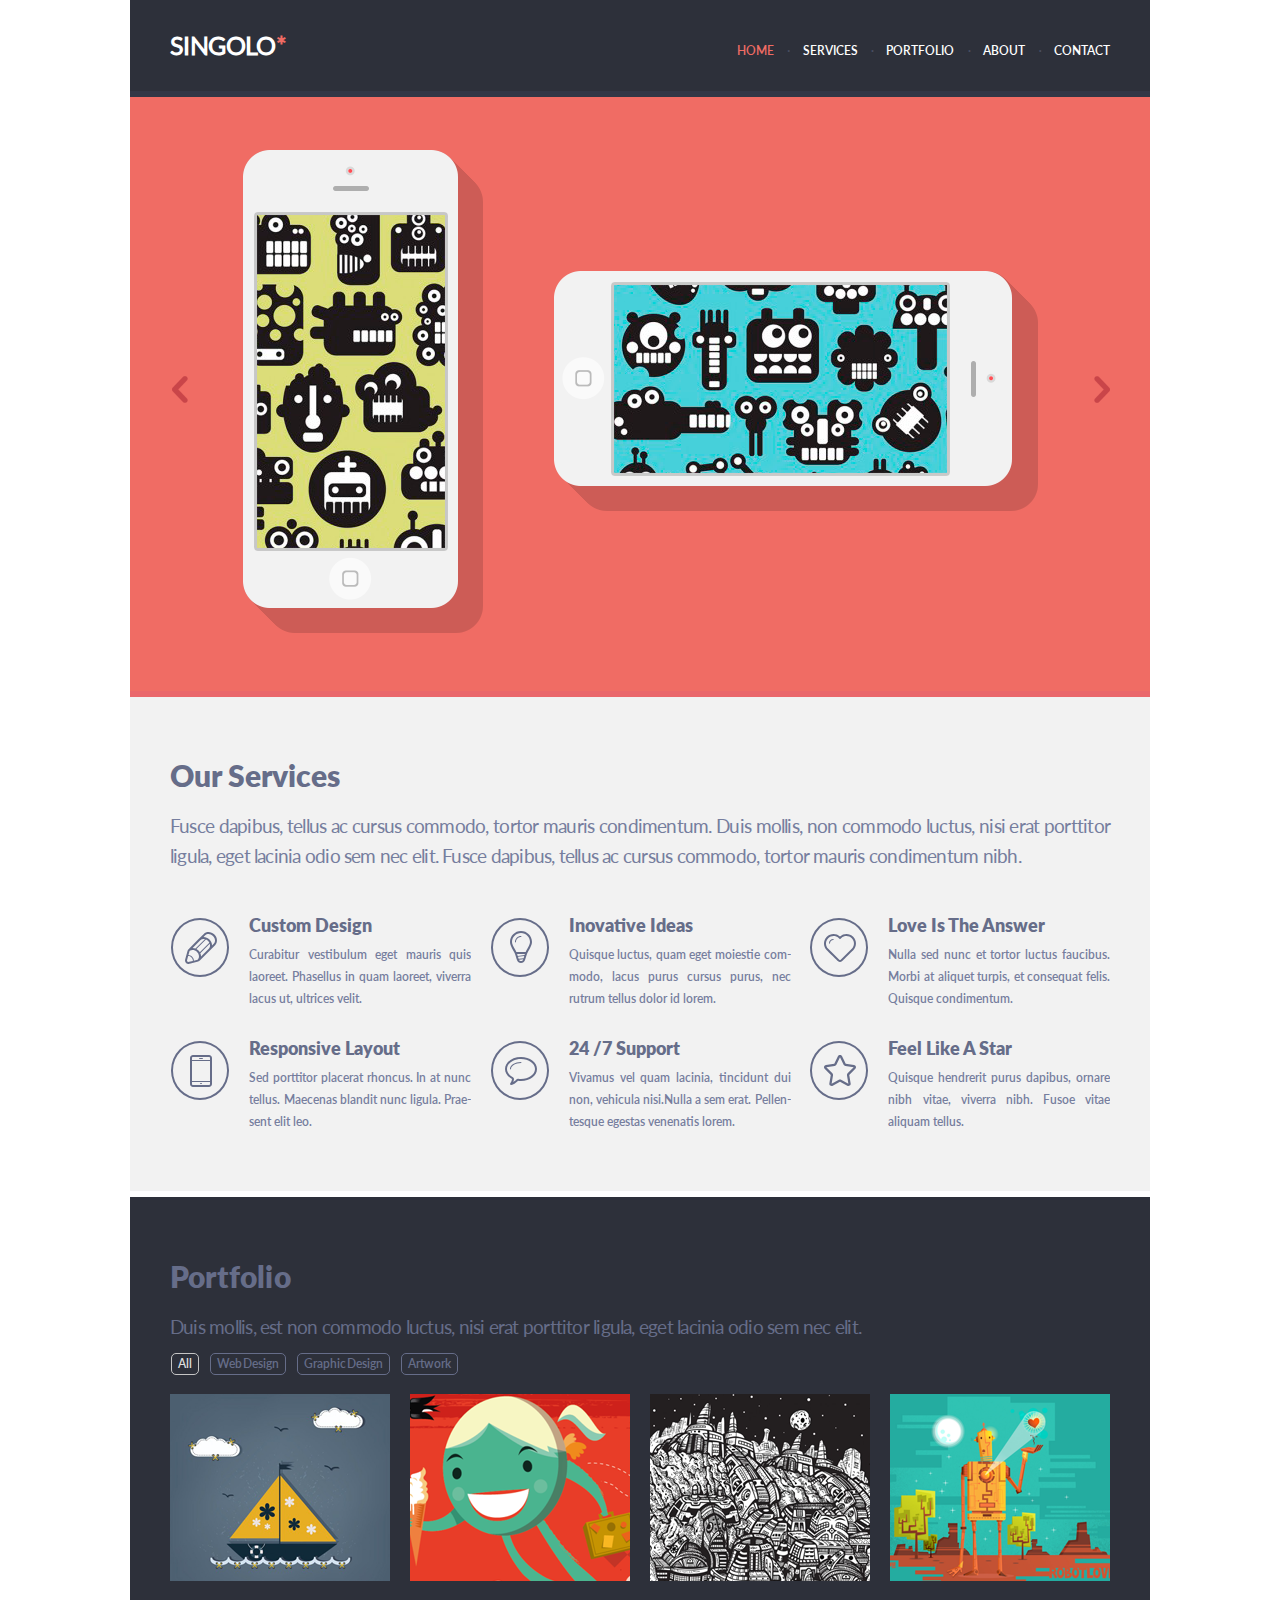
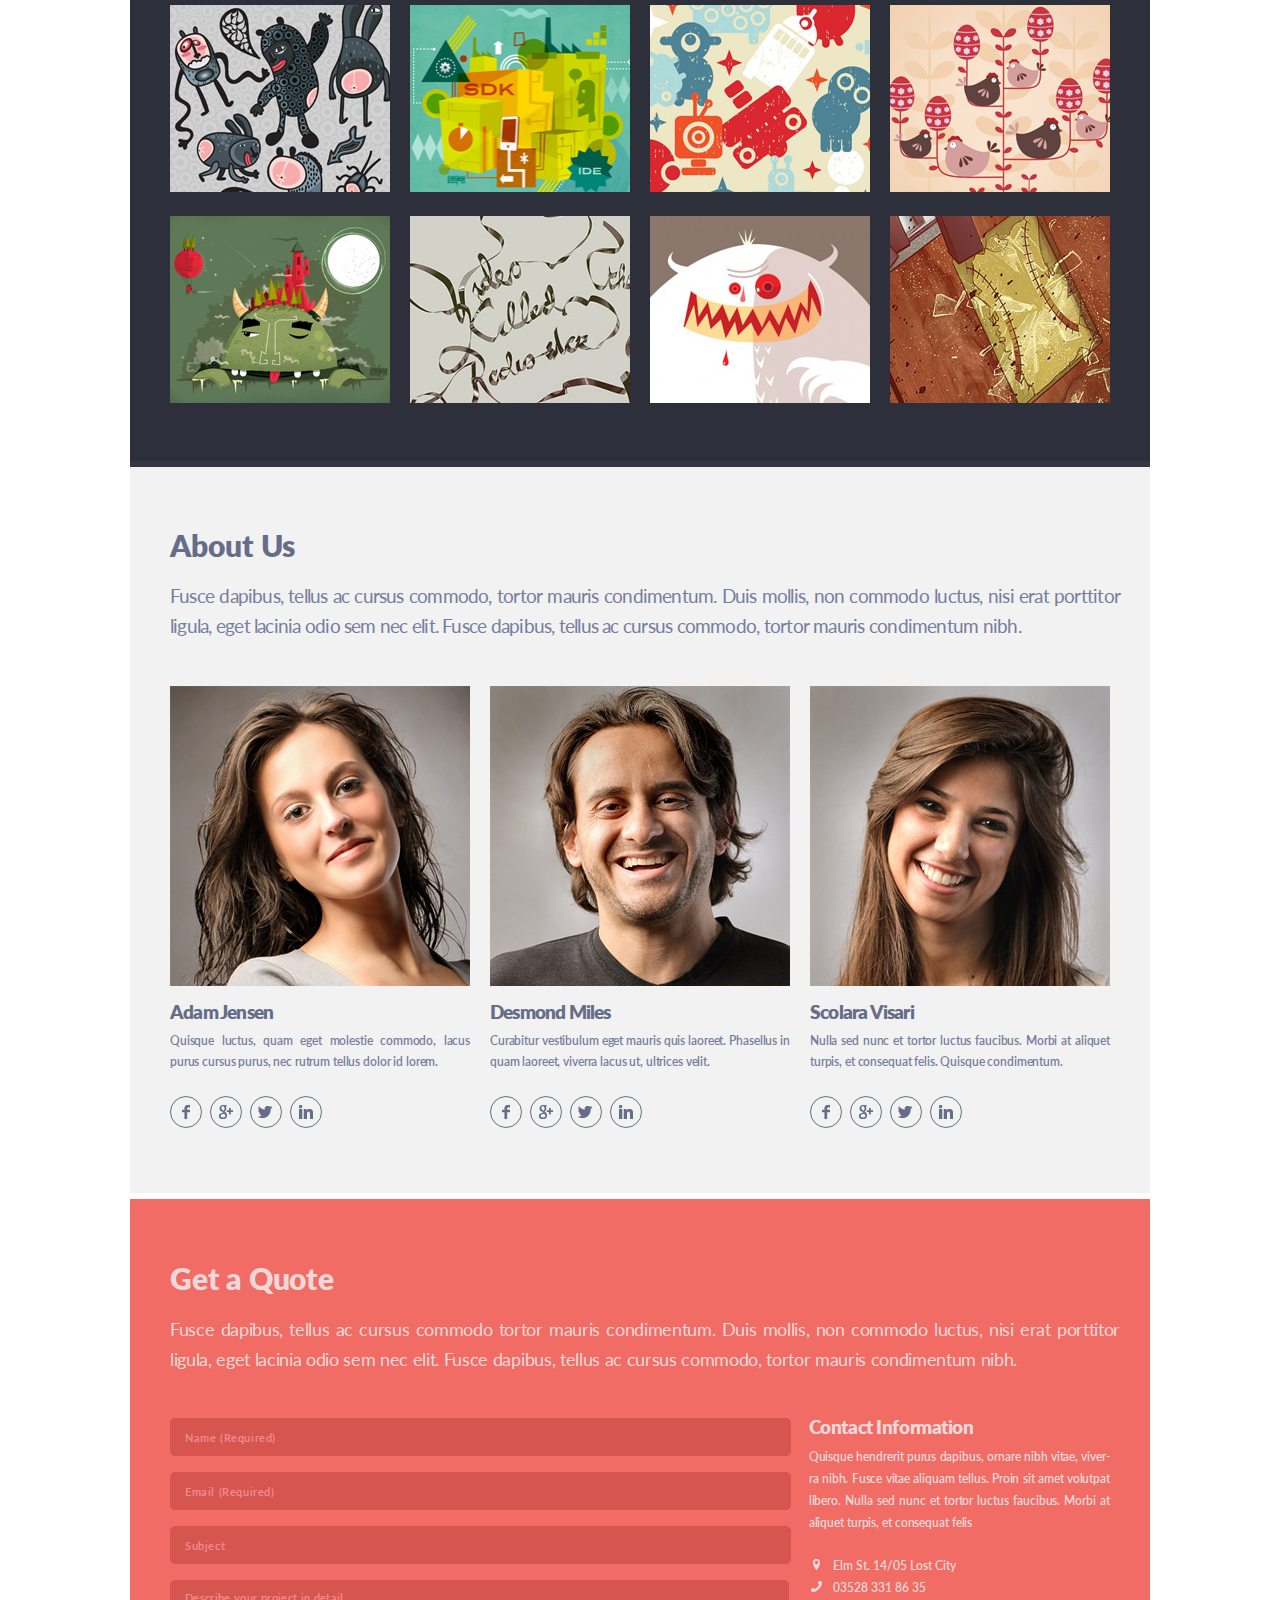
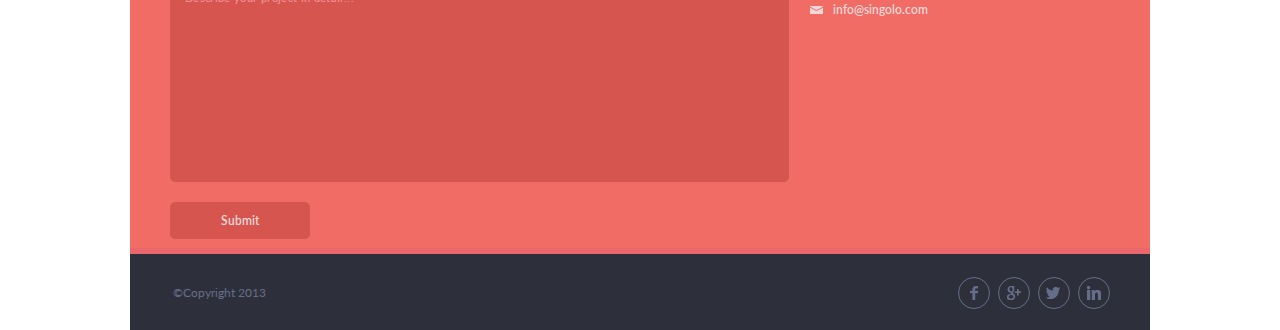
==== commit 492d2b48: "refactor: task singolo DOM ready" ====
--- a/index.html
+++ b/index.html
@@ -221,12 +221,14 @@
                 <p class="section__description form-contact__description">Fusce dapibus, tellus ac cursus commodo tortor mauris condimentum. Duis mollis, non commodo luctus, nisi erat porttitor ligula, eget lacinia odio sem nec elit. Fusce dapibus, tellus ac cursus commodo, tortor mauris condimentum nibh.</p>
                 <div class="form-contact__content">
                     <form class="form" method="post">
-                        <input type="text" class="form-fields" placeholder="Name (Required)" required><br>
-                        <input type="email" class="form-fields" placeholder="Email (Required)" required><br>
-                        <input type="text" class="form-fields" placeholder="Subject"><br>
-                        <textarea name="describe-project" cols="30" rows="10" class="form-fields form-fields__textarea" rows="4" placeholder="Describe your project in detail..."></textarea><br>
-                        <button class="submit">Submit</button>
+                        <input id="name" type="text" class="form-fields" placeholder="Name (Required)" required><br>
+                        <input id="email" type="email" class="form-fields" placeholder="Email (Required)" required><br>
+                        <input id="subject" type="text" class="form-fields" placeholder="Subject"><br>
+                        <textarea id="description" name="describe-project" cols="30" rows="10" class="form-fields form-fields__textarea" rows="4" placeholder="Describe your project in detail..."></textarea><br>
+                        <button class="submit btn">Submit</button>
+
                     </form>
+
                     <div class="contact">
                         <h3 class="contact__heading">Contact Information</h3>
                         <p class="contact__description">Quisque hendrerit purus dapibus, ornare nibh vitae, viver&shy;ra nibh. Fusce vitae aliquam tellus. Proin sit amet volutpat libero. Nulla sed nunc et tortor luctus faucibus. Morbi at aliquet turpis, et consequat felis</p>
@@ -240,6 +242,17 @@
                     </div>
                 </div>
             </section>
+            <div id="message-block" class="hidden">
+                <div id="message">
+                    <h3>Письмо отправлено</h3>
+                    <br>
+                    <p id="result-subject">Без темы</p>
+                    <br>
+                    <p id="result-description">Без описания </p>
+                    <br>
+                    <button class="submit close-btn">OK</button>
+                </div>
+            </div>
         </main>
         <footer class="footer">
             <span class="copyright">©Copyright 2013</span>
@@ -250,8 +263,9 @@
                 <a href="#" class="messenger__icon messenger__linkedIn"></a>
             </div>
         </footer>
+
+        <script src="script.js"></script>
         </div>
-        <script src="script.js"></script>
 </body>
 
 </html>--- a/style.css
+++ b/style.css
@@ -120,6 +120,7 @@
     background-color: #f06c64;
     border-bottom: solid 6px #ea676b;
     display: flex;
+    justify-content: space-evenly;
 }
 
 .slider2 {
@@ -140,8 +141,8 @@
 
 .button-left {
     position: absolute;
-    top: 50%;
-    left: 10px;
+    top: 279px;
+    left: 42px;
     background-image: url(./assets/img/button.png);
 }
 
@@ -151,8 +152,8 @@
 
 .button-right {
     position: absolute;
-    top: 50%;
-    right: 10px;
+    top: 279px;
+    right: 40px;
     transform: rotate(180deg);
     background-image: url(./assets/img/button.png);
 }
@@ -166,7 +167,6 @@
     width: 240px;
     height: 488px;
     background-repeat: no-repeat;
-    margin-right: 18px;
     position: relative;
 }
 
@@ -176,7 +176,7 @@
     background-color: black;
     position: absolute;
     left: 14px;
-    top: 65px;
+    top: 64px;
     display: none;
 }
 
@@ -530,7 +530,6 @@
     font-size: 11px;
     font-family: "Lato-Semibold", sans-serif;
     letter-spacing: 0.6px;
-    color: #f0d8d9;
     background: #d6564f;
     border: solid #d6564f 1px;
     border-radius: 5px;
@@ -539,6 +538,7 @@
     padding-left: 14px;
     margin-bottom: 16px;
     outline: none;
+    color: #f0d8d9;
 }
 
 .form-fields__textarea {
@@ -564,6 +564,7 @@
     background-color: #d6564f;
     border: solid #d6564f 1px;
     border-radius: 5px;
+    outline: none;
 }
 
 .submit:hover {
@@ -661,4 +662,33 @@
 .beacon__home {
     position: absolute;
     top: -100px;
+}
+
+#message-block {
+    position: fixed;
+    width: 100%;
+    height: 100%;
+    top: 0;
+    left: 0;
+    background: #0008;
+}
+
+#message-block.hidden {
+    display: none;
+}
+
+#message {
+    position: absolute;
+    top: 50%;
+    left: 50%;
+    text-align: center;
+    background: #f06c64;
+    color: #f0d8d9;
+    padding: 30px;
+    z-index: 1;
+    border: solid #d6564f 1px;
+    border-radius: 5px;
+    width: 250px;
+    height: 150px;
+    opacity: 0.9;
 }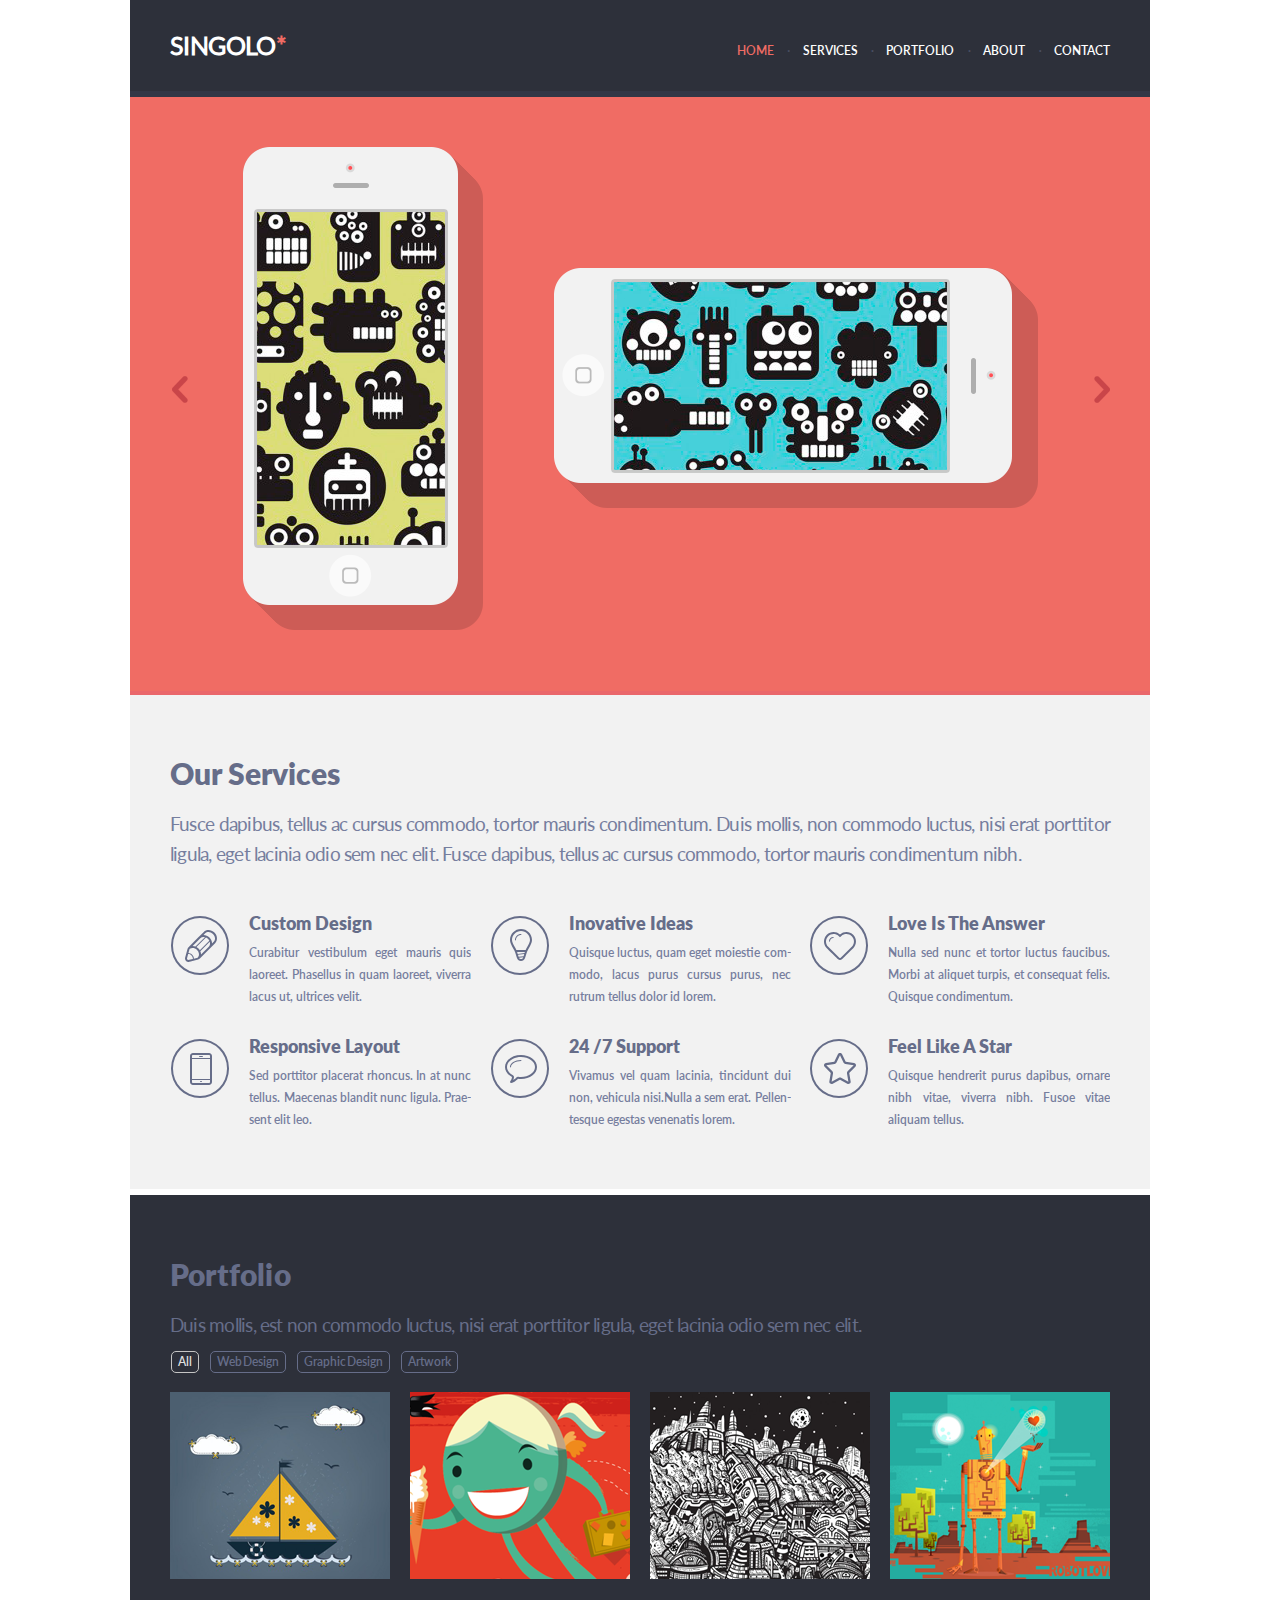
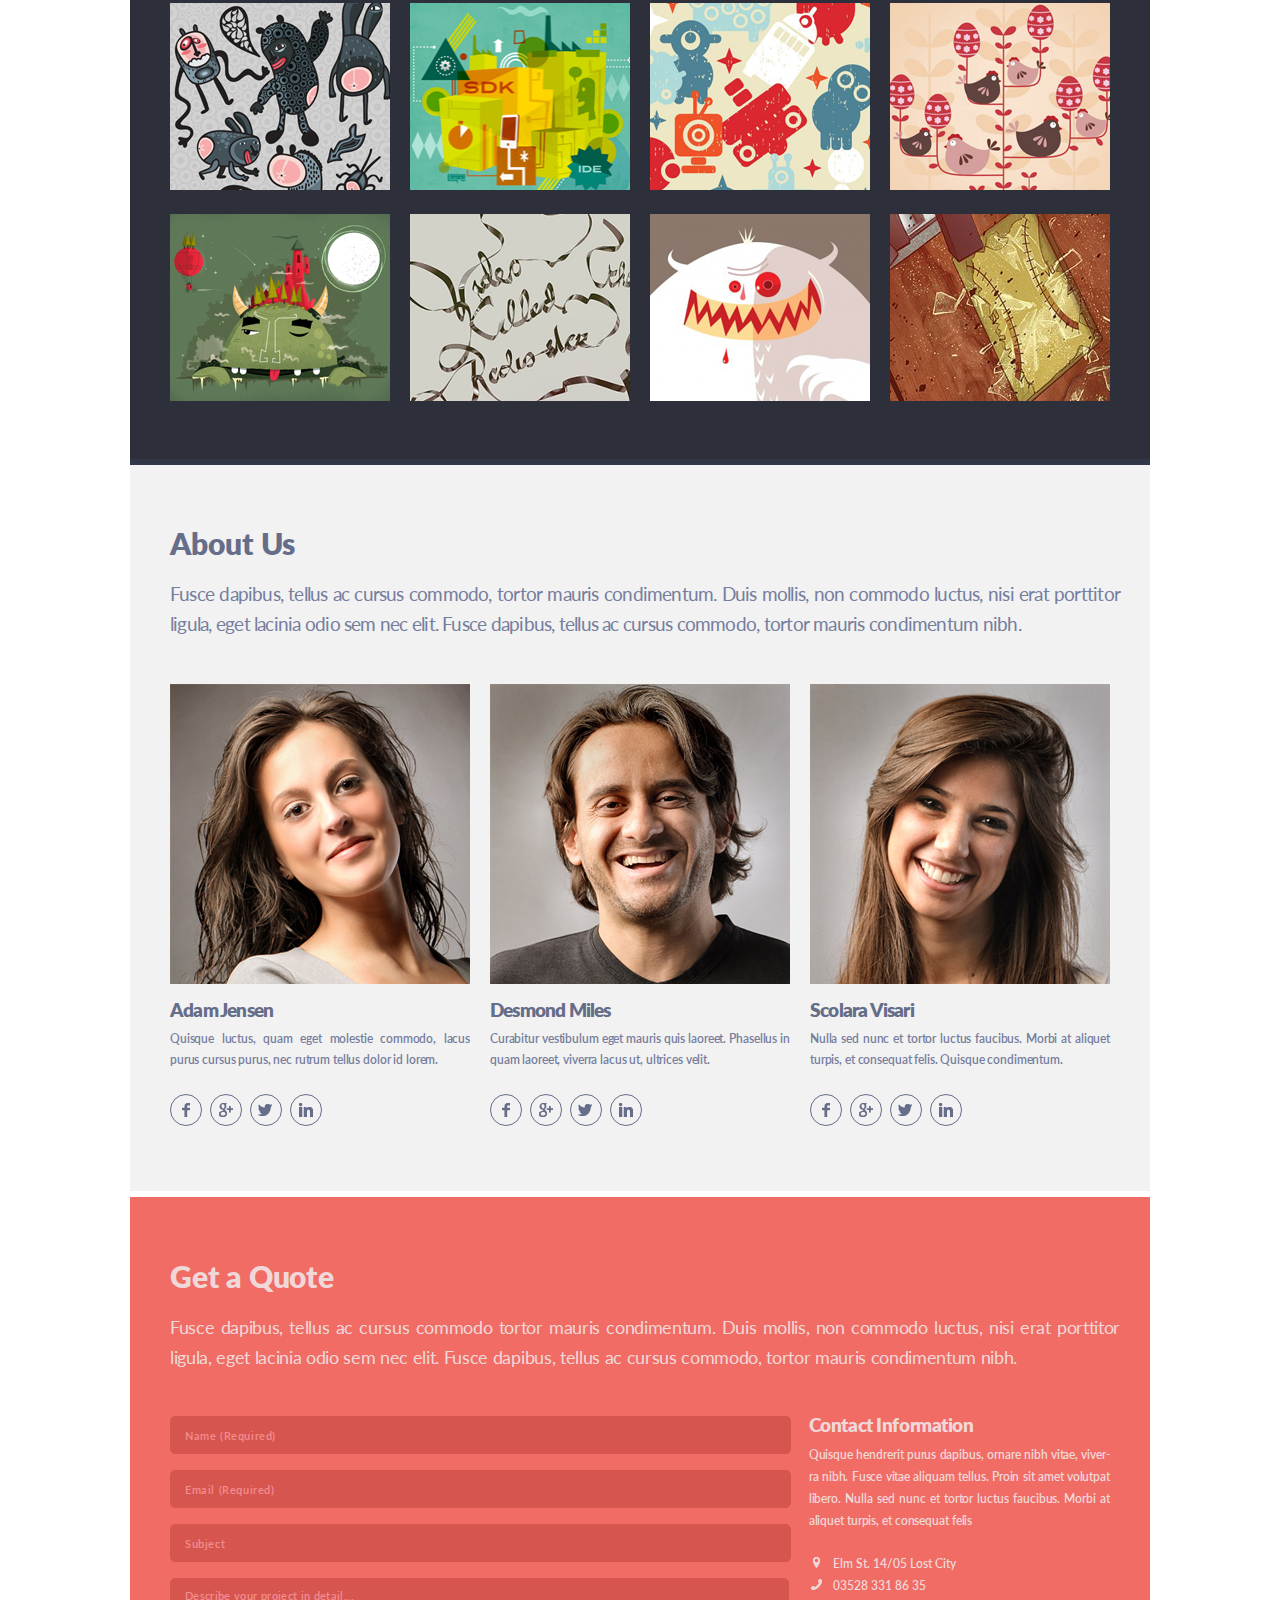
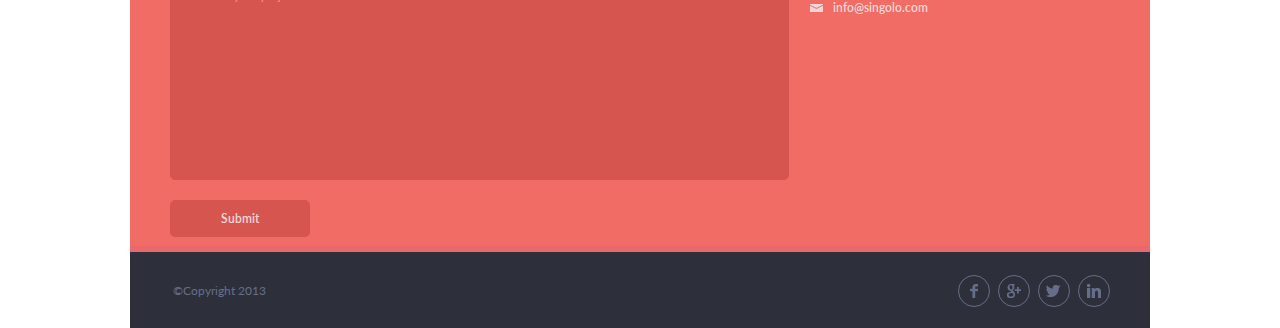
==== commit c4d3ffcf: "refactor: correction of defects" ====
--- a/index.html
+++ b/index.html
@@ -25,18 +25,28 @@
         </header>
         <main class="main">
             <section class="home">
+                <div class="slider-container">
+                    <div class="slider slider1 slider_active ">
+                        <div class="slider1__flex">
+                            <div class="iPhone-vertical">
+                                <div class="iPhone-vertical__click"></div>
+                                <div class="iPhone-vertical__off"></div>
+                            </div>
+                            <div class="iPhone-horizontal">
+                                <div class="iPhone-horizontal__click"></div>
+                                <div class="iPhone-horizontal__off"></div>
+                            </div>
+                        </div>
+
+                    </div>
+                    <div class="slider slider2 "></div>
+
+                </div>
+
+                <button class="button-left button"></button>
+                <button class="button-right button"></button>
+
                 <div id="home" class="beacon__home"></div>
-                <button class="button-left button"></button>
-                <div class="slider slider1">
-                    <div class="iPhone-vertical">
-                        <div class="iPhone-vertical__off"></div>
-                    </div>
-                    <div class="iPhone-horizontal">
-                        <div class="iPhone-horizontal__off"></div>
-                    </div>
-                </div>
-                <div class="slider slider2"></div>
-                <button class="button-right button"></button>
             </section>
             <section class="services">
                 <div id="services" class="beacon"></div>
@@ -221,7 +231,7 @@
                 <p class="section__description form-contact__description">Fusce dapibus, tellus ac cursus commodo tortor mauris condimentum. Duis mollis, non commodo luctus, nisi erat porttitor ligula, eget lacinia odio sem nec elit. Fusce dapibus, tellus ac cursus commodo, tortor mauris condimentum nibh.</p>
                 <div class="form-contact__content">
                     <form class="form" method="post">
-                        <input id="name" type="text" class="form-fields" placeholder="Name (Required)" required><br>
+                        <input id="name" type="text" class="form-fields " placeholder="Name (Required)" required><br>
                         <input id="email" type="email" class="form-fields" placeholder="Email (Required)" required><br>
                         <input id="subject" type="text" class="form-fields" placeholder="Subject"><br>
                         <textarea id="description" name="describe-project" cols="30" rows="10" class="form-fields form-fields__textarea" rows="4" placeholder="Describe your project in detail..."></textarea><br>
@@ -244,11 +254,11 @@
             </section>
             <div id="message-block" class="hidden">
                 <div id="message">
-                    <h3>Письмо отправлено</h3>
+                    <h3 class="message-block__header">Письмо отправлено</h3>
                     <br>
-                    <p id="result-subject">Без темы</p>
+                    <p id="result-subject" class="message-block__description">Без темы</p>
                     <br>
-                    <p id="result-description">Без описания </p>
+                    <p id="result-description" class="message-block__description">Без описания </p>
                     <br>
                     <button class="submit close-btn">OK</button>
                 </div>
--- a/style.css
+++ b/style.css
@@ -107,26 +107,97 @@
 
 .home {
     position: relative;
-}
-
-.slider {
-    padding: 0 41px 0 42px;
+    height: 598px;
+}
+
+.carousel {
+    position: absolute;
+    top: 50%;
+    left: 50%;
+    width: 100%;
+    text-align: center;
+    transform: translate(-50%, -50%);
+}
+
+.slider-container {
+    position: relative;
+    width: 100%;
+    overflow: hidden;
+}
+
+.slider1 {
+    display: block;
+    min-height: 594px;
+    background-color: #f06c64;
+    border-bottom: solid 6px #ea676b;
+}
+
+.slider1__flex {
+    padding: 50px 41px 0 42px;
     justify-content: space-between;
     align-items: center;
-}
-
-.slider1 {
-    height: 594px;
-    background-color: #f06c64;
-    border-bottom: solid 6px #ea676b;
     display: flex;
     justify-content: space-evenly;
 }
 
 .slider2 {
-    height: 600px;
+    min-height: 600px;
     background-image: url(./assets/img/Slider2.png);
+    display: block;
+}
+
+.slider {
     display: none;
+    position: relative;
+    margin: 0 auto;
+    animation: 0.9s ease-in-out;
+}
+
+.slider_active,
+.next {
+    display: block;
+}
+
+.next {
+    position: absolute;
+    top: 0;
+    width: 100%;
+}
+
+.to-left {
+    animation-name: left;
+}
+
+.to-right {
+    animation-name: right;
+    animation-direction: reverse;
+}
+
+.from-left {
+    animation-name: left;
+    animation-direction: reverse;
+}
+
+.from-right {
+    animation-name: right;
+}
+
+@keyframes left {
+    from {
+        left: 0;
+    }
+    to {
+        left: -100%;
+    }
+}
+
+@keyframes right {
+    from {
+        left: 100%;
+    }
+    to {
+        left: 0;
+    }
 }
 
 .button {
@@ -170,13 +241,23 @@
     position: relative;
 }
 
+.iPhone-vertical__click {
+    width: 216px;
+    height: 458px;
+    opacity: 0;
+    position: absolute;
+    border: 0;
+    border-radius: 30px;
+    z-index: 2;
+}
+
 .iPhone-vertical__off {
     width: 189px;
     height: 334px;
     background-color: black;
     position: absolute;
     left: 14px;
-    top: 64px;
+    top: 65px;
     display: none;
 }
 
@@ -188,8 +269,18 @@
     position: relative;
 }
 
+.iPhone-horizontal__click {
+    width: 458px;
+    height: 216px;
+    opacity: 0;
+    position: absolute;
+    border: 0;
+    border-radius: 30px;
+    z-index: 2;
+}
+
 .iPhone-horizontal__off {
-    width: 334px;
+    width: 335px;
     height: 189px;
     background-color: black;
     position: absolute;
@@ -679,16 +770,26 @@
 
 #message {
     position: absolute;
-    top: 50%;
-    left: 50%;
-    text-align: center;
+    top: 45%;
+    left: 40%;
     background: #f06c64;
-    color: #f0d8d9;
     padding: 30px;
     z-index: 1;
     border: solid #d6564f 1px;
     border-radius: 5px;
-    width: 250px;
-    height: 150px;
+    width: 300px;
     opacity: 0.9;
+    text-align: center;
+    font-family: "Lato-Regular", sans-serif;
+    color: #f0d8d9;
+    overflow: auto;
+    max-height: 300px;
+}
+
+.message-block__header {
+    font-size: 20px;
+}
+
+.message-block__description {
+    font-size: 15px;
 }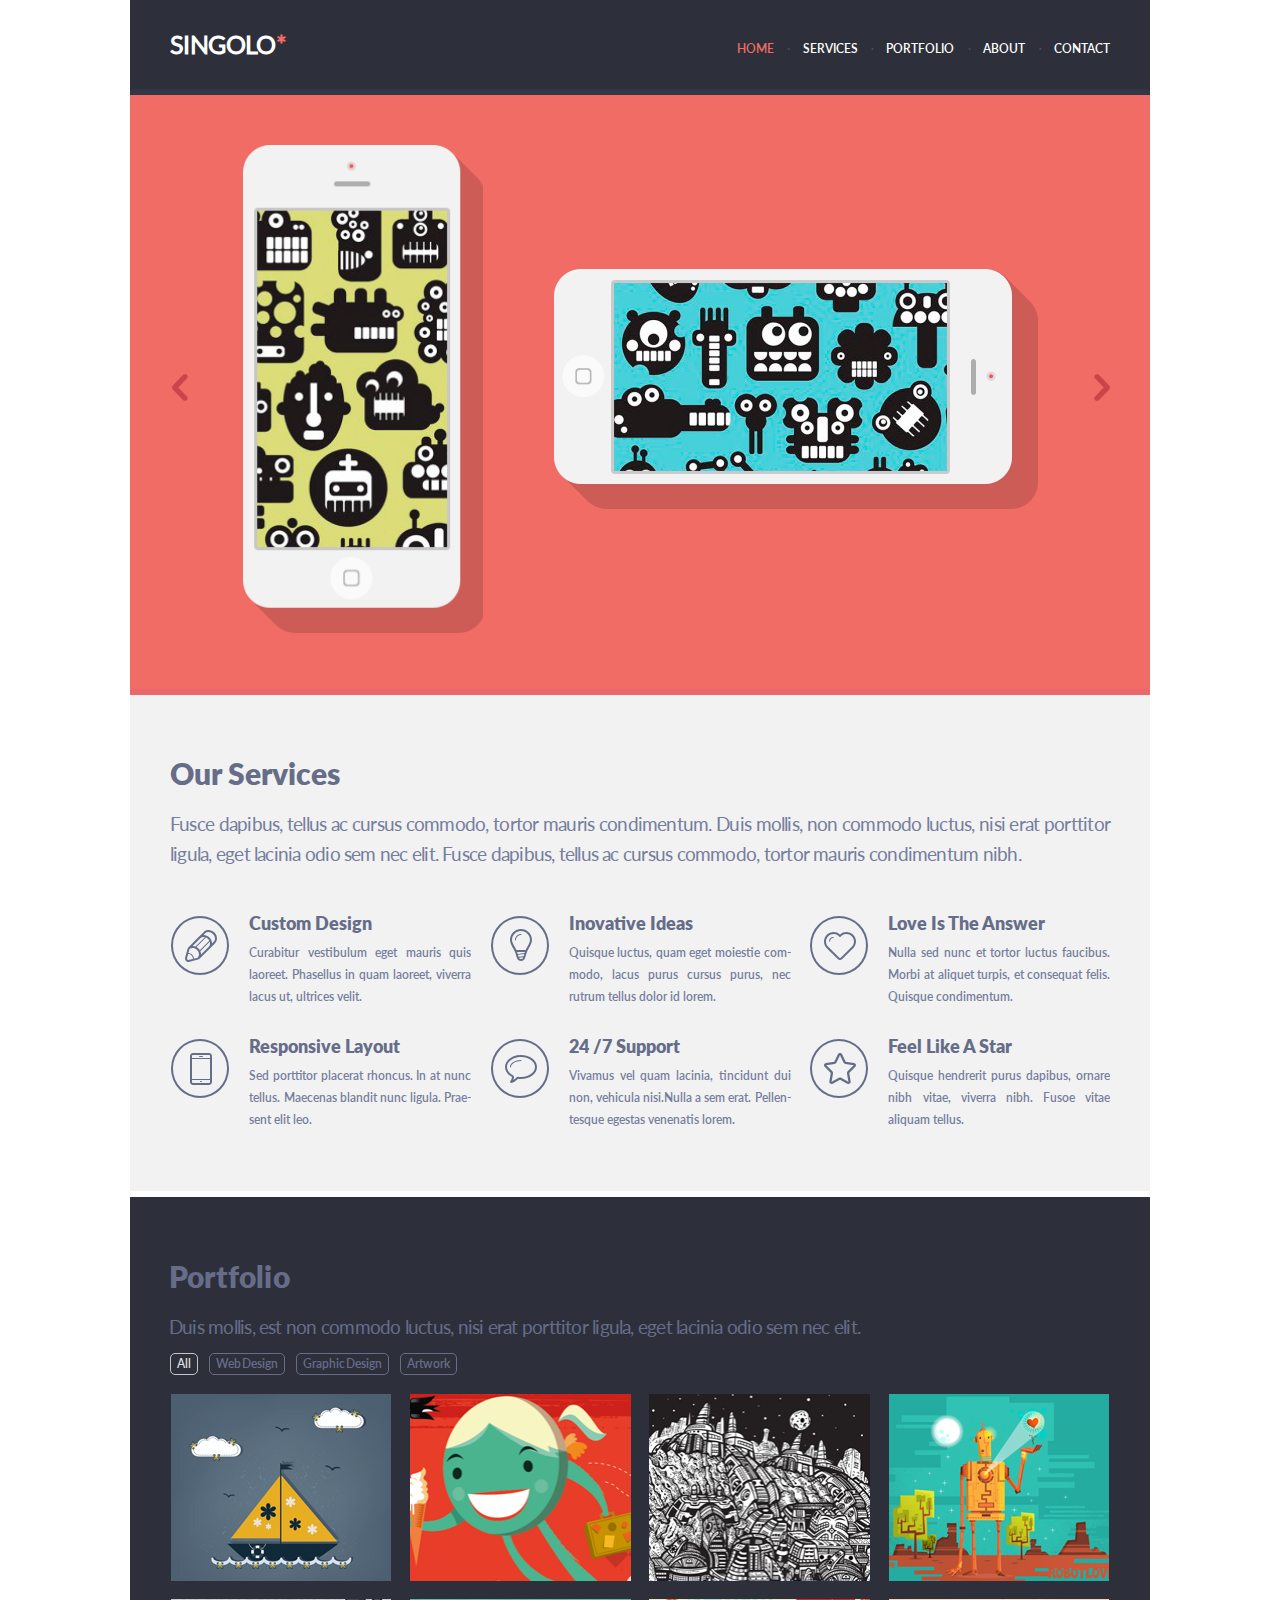
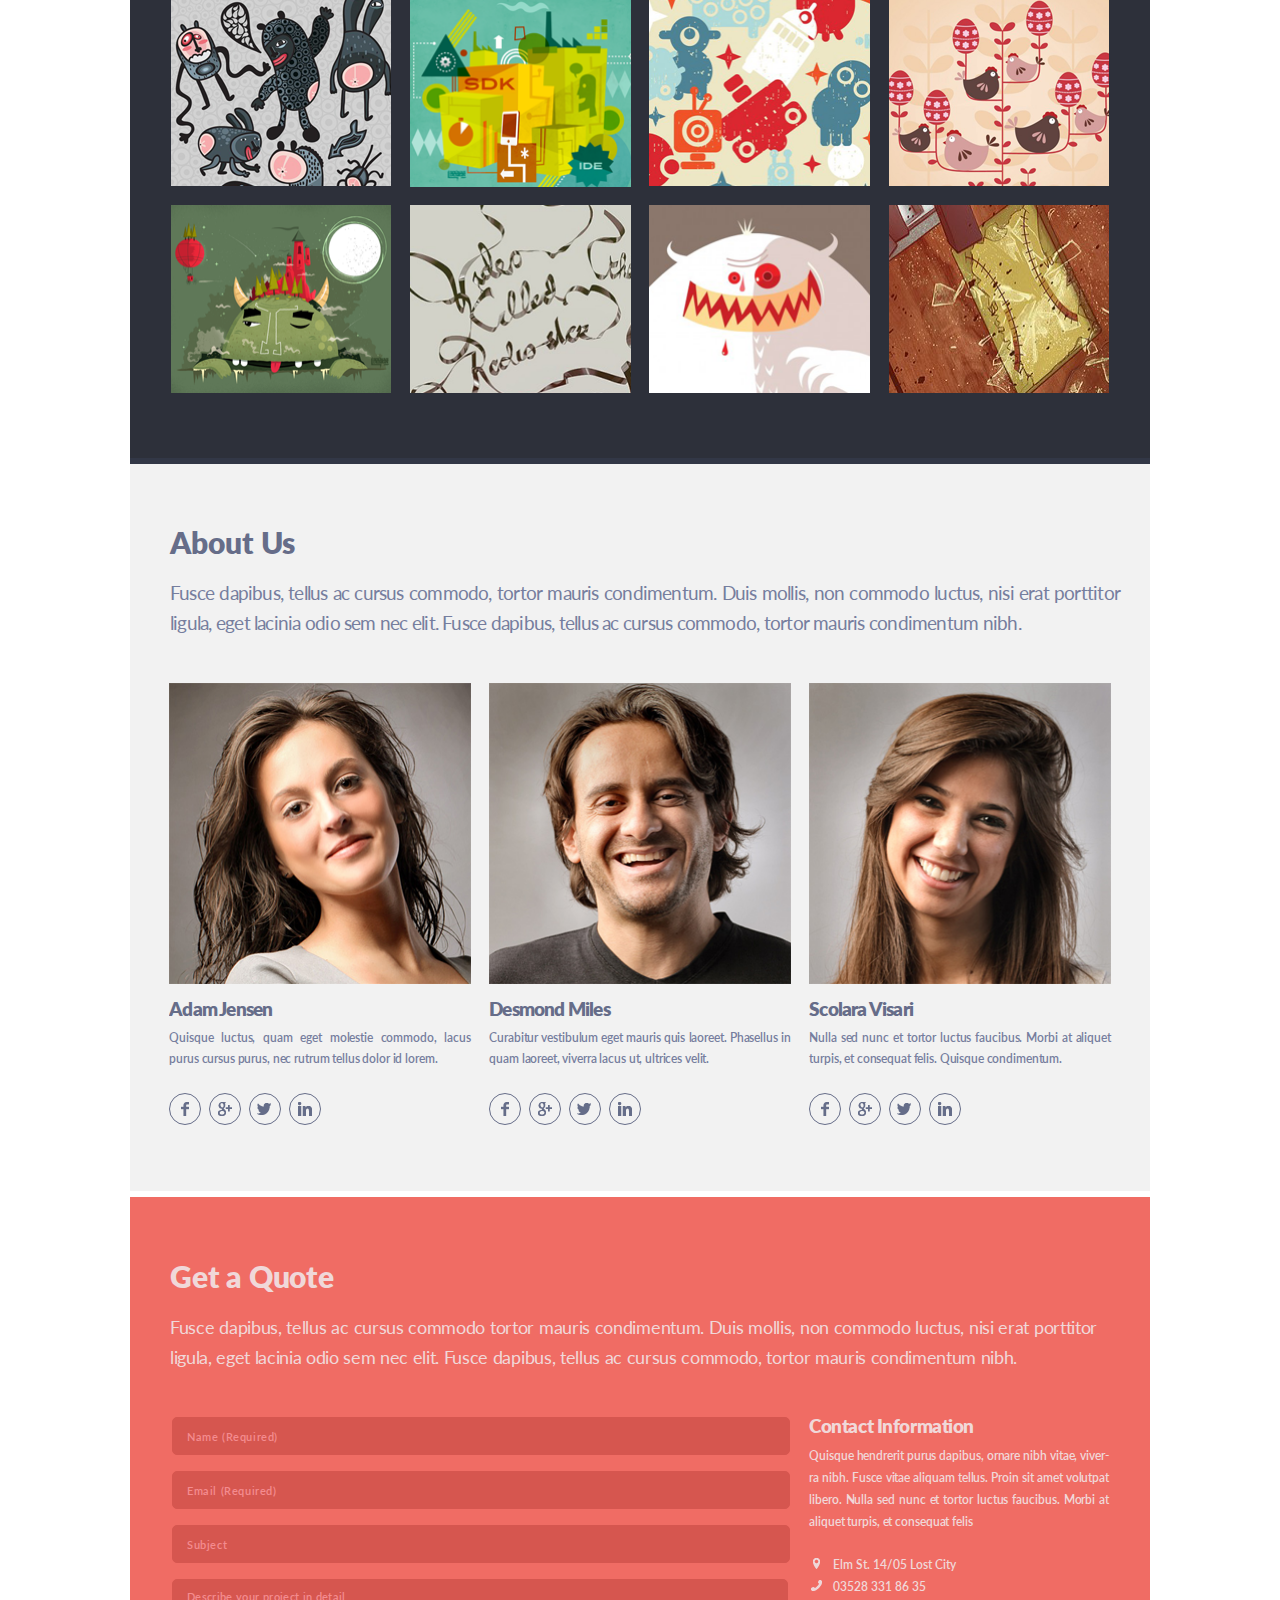
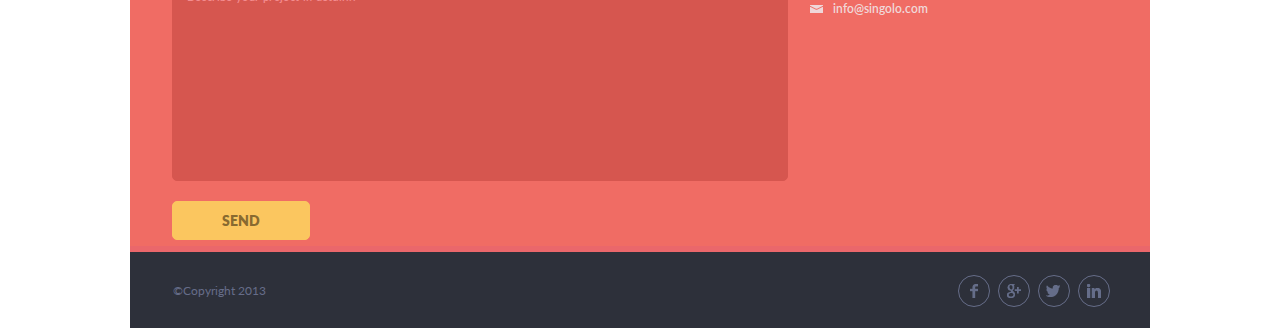
==== commit e2c812ff: "feat: implement responsive pages" ====
--- a/index.html
+++ b/index.html
@@ -12,8 +12,11 @@
 
     <div class="wrapper">
         <header class="header">
+            <div class="header__burger">
+                <span></span>
+            </div>
             <h1 class="logo">singolo<span class="logo__star">*</span></h1>
-            <nav class="nav">
+            <nav class="nav__header">
                 <ul class="nav__list">
                     <li class="nav__item"><a class="nav__link nav__link_active" href="#home">home</a></li>
                     <li class="nav__item"><a class="nav__link" href="#services">services</a></li>
@@ -24,7 +27,7 @@
             </nav>
         </header>
         <main class="main">
-            <section class="home">
+            <section class="home" id="home">
                 <div class="slider-container">
                     <div class="slider slider1 slider_active ">
                         <div class="slider1__flex">
@@ -46,10 +49,9 @@
                 <button class="button-left button"></button>
                 <button class="button-right button"></button>
 
-                <div id="home" class="beacon__home"></div>
-            </section>
-            <section class="services">
-                <div id="services" class="beacon"></div>
+
+            </section>
+            <section class="services" id="services">
                 <h2 class="section__heading services__heading">Our Services</h2>
                 <p class="section__description services__description">Fusce dapibus, tellus ac cursus commodo, tortor mauris condimentum. Duis mollis, non commodo luctus, nisi erat porttitor ligula, eget lacinia odio sem nec elit. Fusce dapibus, tellus ac cursus commodo, tortor mauris condimentum nibh.</p>
                 <div class="services__list">
@@ -125,8 +127,7 @@
                     </div>
                 </div>
             </section>
-            <section class="portfolio">
-                <div id="portfolio" class="beacon"></div>
+            <section class="portfolio" id="portfolio">
                 <h2 class="section__heading portfolio__heading">Portfolio</h2>
                 <p class="section__description portfolio__description">Duis mollis, est non commodo luctus, nisi erat porttitor ligula, eget lacinia odio sem nec elit.</p>
                 <nav class="nav">
@@ -176,8 +177,7 @@
                     </div>
                 </div>
             </section>
-            <section class="about-us">
-                <div id="about" class="beacon"></div>
+            <section class="about" id="about">
                 <h2 class="section__heading about-us__heading">About Us</h2>
                 <p class="section__description about-us__description">Fusce dapibus, tellus ac cursus commodo, tortor mauris condimentum. Duis mollis, non commodo luctus, nisi erat porttitor ligula, eget lacinia odio sem nec elit. Fusce dapibus, tellus ac cursus commodo, tortor mauris condimentum nibh.
                     </h2>
@@ -225,8 +225,7 @@
                             </div>
                         </div>
             </section>
-            <section class="form-contact">
-                <div id="contact" class="beacon"></div>
+            <section class="contact" id="contact">
                 <h2 class="section__heading form-contact__heading">Get a Quote</h2>
                 <p class="section__description form-contact__description">Fusce dapibus, tellus ac cursus commodo tortor mauris condimentum. Duis mollis, non commodo luctus, nisi erat porttitor ligula, eget lacinia odio sem nec elit. Fusce dapibus, tellus ac cursus commodo, tortor mauris condimentum nibh.</p>
                 <div class="form-contact__content">
@@ -235,19 +234,19 @@
                         <input id="email" type="email" class="form-fields" placeholder="Email (Required)" required><br>
                         <input id="subject" type="text" class="form-fields" placeholder="Subject"><br>
                         <textarea id="description" name="describe-project" cols="30" rows="10" class="form-fields form-fields__textarea" rows="4" placeholder="Describe your project in detail..."></textarea><br>
-                        <button class="submit btn">Submit</button>
+                        <button class="submit btn">send</button>
 
                     </form>
 
-                    <div class="contact">
-                        <h3 class="contact__heading">Contact Information</h3>
-                        <p class="contact__description">Quisque hendrerit purus dapibus, ornare nibh vitae, viver&shy;ra nibh. Fusce vitae aliquam tellus. Proin sit amet volutpat libero. Nulla sed nunc et tortor luctus faucibus. Morbi at aliquet turpis, et consequat felis</p>
-
-                        <a href="#" class="contact__fields contact__location">
+                    <div class="contact-block">
+                        <h3 class="contact-block__heading">Contact Information</h3>
+                        <p class="contact-block__description">Quisque hendrerit purus dapibus, ornare nibh vitae, viver&shy;ra nibh. Fusce vitae aliquam tellus. Proin sit amet volutpat libero. Nulla sed nunc et tortor luctus faucibus. Morbi at aliquet turpis, et consequat felis</p>
+
+                        <a href="#" class="contact-block__fields contact-block__location">
                         Elm St. 14/05 Lost City</a>
-                        <a href="tel:+1234567890" class="contact__fields contact__phone">
+                        <a href="tel:+1234567890" class="contact-block__fields contact-block__phone">
                         03528 331 86 35</a>
-                        <a href="mailto:info@singolo.com" class="contact__fields contact__mail">
+                        <a href="mailto:info@singolo.com" class="contact-block__fields contact-block__mail">
                         info@singolo.com</a>
                     </div>
                 </div>
--- a/style.css
+++ b/style.css
@@ -41,11 +41,22 @@
     justify-content: space-between;
     align-items: center;
     background-color: #2d303a;
-    height: 91px;
+    height: 5.55em;
     padding: 0 2.5em;
     border-bottom: solid 6px rgba(50, 55, 70, 1);
     position: sticky;
     top: 0;
+    z-index: 2;
+}
+
+.header::before {
+    content: "";
+    position: absolute;
+    top: 0;
+    left: 0;
+    width: 100%;
+    height: 100%;
+    background-color: #2d303a;
     z-index: 2;
 }
 
@@ -57,16 +68,23 @@
     text-transform: uppercase;
     letter-spacing: -0.6px;
     padding-bottom: 1px;
+    z-index: 3;
 }
 
 .logo__star {
     color: #f06c64;
+}
+
+.header__burger {
+    display: none;
 }
 
 .nav__list {
     display: flex;
     list-style-type: none;
     padding-top: 10px;
+    z-index: 2;
+    position: relative;
 }
 
 .nav__link {
@@ -107,7 +125,8 @@
 
 .home {
     position: relative;
-    height: 598px;
+    height: 37.5em;
+    scroll-margin-top: 97px;
 }
 
 .carousel {
@@ -143,7 +162,9 @@
 .slider2 {
     min-height: 600px;
     background-image: url(./assets/img/Slider2.png);
+    background-size: cover;
     display: block;
+    background-size: contain;
 }
 
 .slider {
@@ -235,10 +256,12 @@
 
 .iPhone-vertical {
     background-image: url("./assets/img/iPhone_Vertical.png");
+    background-size: cover;
     width: 240px;
     height: 488px;
     background-repeat: no-repeat;
     position: relative;
+    transition-duration: 1s;
 }
 
 .iPhone-vertical__click {
@@ -263,10 +286,12 @@
 
 .iPhone-horizontal {
     background-image: url("./assets/img/iPhone_Horizontal.png");
-    height: 246px;
+    background-size: cover;
+    height: 240px;
     width: 484px;
     background-repeat: no-repeat;
     position: relative;
+    transition-duration: 1s;
 }
 
 .iPhone-horizontal__click {
@@ -291,10 +316,10 @@
 
 .services {
     background-color: #f2f2f2;
-    height: 410px;
     border-bottom: solid 6px #ffffff;
-    padding: 42px 40px;
-    position: relative;
+    padding: 42px 40px 61px 40px;
+    position: relative;
+    scroll-margin-top: 94px;
 }
 
 .services__heading {
@@ -374,6 +399,10 @@
     height: 93px;
 }
 
+.item-services {
+    transition-duration: 1s;
+}
+
 .item-services__heading {
     font-size: 18px;
     line-height: 18px;
@@ -393,10 +422,10 @@
 
 .portfolio {
     background-color: #2d303a;
-    height: 778px;
     border-bottom: solid 6px #323746;
-    padding: 43px 30px;
-    position: relative;
+    padding: 43px 36px 42px 29px;
+    position: relative;
+    scroll-margin-top: 94px;
 }
 
 .portfolio__heading {
@@ -452,34 +481,41 @@
 }
 
 .portfolio__img-container {
-    margin: 9px 0 0 0;
+    margin-top: 14px;
+    margin-left: 7px;
+    max-height: 621px;
     display: flex;
     flex-wrap: wrap;
     justify-content: space-between;
     overflow: hidden;
+    padding: 5px;
 }
 
 .portfolio__img_order {
     order: 0;
+    position: relative;
+    top: 0px;
+    left: 0px;
+    width: 23.5%;
+    margin: 0;
+    margin-bottom: 14px;
+    transition-duration: 3s;
 }
 
 .portfolio__img {
-    width: 220px;
-    height: 187px;
-    margin: 10px;
+    width: 100%;
 }
 
 .portfolio__img_active {
-    margin: 5px 5px 5px 5px;
-    border: #f06c64 solid 5px;
-}
-
-.about-us {
+    outline: #f06c64 solid 5px;
+}
+
+.about {
     background-color: #f2f2f2;
-    height: 642px;
     border-bottom: solid 6px #ffffff;
-    padding: 42px 30px;
-    position: relative;
+    padding: 42px 30px 66px 30px;
+    position: relative;
+    scroll-margin-top: 95px;
 }
 
 .about-us__heading {
@@ -510,13 +546,13 @@
 }
 
 .cutaway {
-    width: 300px;
-    height: 450px;
-}
-
-.cutaway__photo {
-    width: 300px;
-    height: 300px;
+    width: 31.4%;
+    transition-duration: 1s;
+    max-height: 780px;
+}
+
+.cutaway__photo img {
+    width: 100%;
     overflow: hidden;
 }
 
@@ -525,7 +561,7 @@
     line-height: 16px;
     color: #666d89;
     font-family: "Lato-Black", sans-serif;
-    margin-top: 18px;
+    margin-top: 13px;
     letter-spacing: -0.8px;
     text-overflow: ellipsis;
     height: 15.3px;
@@ -578,12 +614,13 @@
     background: url(./assets/img/linkedIn.png) no-repeat 8px 8px;
 }
 
-.form-contact {
+.contact {
     background-color: #f06c64;
-    height: 563px;
+    max-height: 563px;
     border-bottom: solid 6px #ea676b;
-    padding: 43px 30px;
-    position: relative;
+    padding: 43px 53px 43px 30px;
+    position: relative;
+    scroll-margin-top: 95px;
 }
 
 .form-contact__heading {
@@ -608,13 +645,15 @@
 
 .form-contact__content {
     display: flex;
-    margin: 33px 10px;
     justify-content: space-between;
+    flex-wrap: wrap;
+    width: 100%;
+    padding: 34px 0 10px 12px;
 }
 
 .form {
-    flex: 2;
-    padding-right: 36px;
+    width: 64%;
+    transition-duration: 1s;
 }
 
 .form-fields {
@@ -648,14 +687,16 @@
 }
 
 .submit {
-    font-size: 12px;
-    font-family: "Lato-Semibold", sans-serif;
-    padding: 10px 50px;
-    color: #f0d8d9;
-    background-color: #d6564f;
-    border: solid #d6564f 1px;
+    font-size: 14px;
+    text-transform: uppercase;
+    font-family: "Lato-Black", sans-serif;
+    padding: 10px 49px;
+    color: #886a30;
+    background-color: #fbc65f;
+    border: solid #fbc65f 1px;
     border-radius: 5px;
     outline: none;
+    transition-duration: 1s;
 }
 
 .submit:hover {
@@ -663,11 +704,11 @@
     border: solid 1px #f0d8d9;
 }
 
-.contact {
-    flex: 1;
-}
-
-.contact__heading {
+.contact-block {
+    width: 32%;
+}
+
+.contact-block__heading {
     font-size: 19px;
     line-height: 18px;
     color: #f0d8d9;
@@ -675,7 +716,7 @@
     letter-spacing: -0.43px;
 }
 
-.contact__description {
+.contact-block__description {
     font-size: 12px;
     line-height: 22px;
     color: #f0d8d9;
@@ -685,7 +726,7 @@
     letter-spacing: -0.1px;
 }
 
-.contact__fields {
+.contact-block__fields {
     text-decoration: none;
     font-size: 11.7px;
     line-height: 22px;
@@ -695,32 +736,32 @@
     margin-left: 14px;
 }
 
-.contact__fields:hover {
+.contact-block__fields:hover {
     cursor: pointer;
     text-decoration: underline;
 }
 
-.contact__location::before {
+.contact-block__location::before {
     content: url("./assets/img/location.png");
     position: relative;
     right: 10px;
 }
 
-.contact__phone {
+.contact-block__phone {
     margin-left: 10px;
 }
 
-.contact__phone::before {
+.contact-block__phone::before {
     content: url("./assets/img/phone.png");
     position: relative;
     right: 8px;
 }
 
-.contact__mail {
+.contact-block__mail {
     margin-left: 8px;
 }
 
-.contact__mail::before {
+.contact-block__mail::before {
     content: url("./assets/img/mail.png");
     position: relative;
     right: 7px;
@@ -743,16 +784,6 @@
 
 .footer__icons {
     margin-top: 1px;
-}
-
-.beacon {
-    position: absolute;
-    top: -50px;
-}
-
-.beacon__home {
-    position: absolute;
-    top: -100px;
 }
 
 #message-block {
@@ -792,4 +823,324 @@
 
 .message-block__description {
     font-size: 15px;
+}
+
+@media (max-width: 1019px) {
+    .header {
+        height: 5.5em;
+        padding: 0 2.4em;
+    }
+    .logo {
+        font-size: 1.6em;
+    }
+    .nav__list {
+        padding-top: 7px;
+    }
+    .nav__link {
+        padding-left: 2.5em;
+    }
+    .home {
+        height: 28.3em;
+    }
+    .slider1__flex {
+        padding: 42px 34px 0 35px;
+    }
+    .iPhone-vertical {
+        width: 181px;
+        height: 363px;
+    }
+    .iPhone-vertical__click {
+        width: 10em;
+        height: 21.5em;
+    }
+    .iPhone-vertical__off {
+        width: 142px;
+        height: 252px;
+        left: 10.5px;
+        top: 48px;
+    }
+    .iPhone-horizontal {
+        width: 363px;
+        height: 181px;
+    }
+    .iPhone-horizontal__click {
+        width: 345px;
+        height: 163px;
+    }
+    .iPhone-horizontal__off {
+        width: 253px;
+        height: 143px;
+        left: 43px;
+        top: 10px;
+    }
+    .button-left {
+        top: 213px;
+        left: 31px;
+    }
+    .button-right {
+        top: 213px;
+        right: 28px;
+    }
+    .services {
+        padding: 23px 74px 56px 40px;
+        border-bottom: none;
+    }
+    .services__description {
+        padding-bottom: 0;
+    }
+    .item-services {
+        padding-top: 35px;
+        padding-bottom: 17px;
+    }
+    .portfolio {
+        padding: 42px 41px 48px 29px;
+    }
+    .portfolio__description {
+        padding-right: 50px;
+        padding-bottom: 14px;
+    }
+    .portfolio__img-container {
+        max-height: 1063px;
+        margin-top: 25px;
+    }
+    .portfolio__img_order {
+        width: 31.4%;
+        margin-bottom: 16px;
+    }
+    .portfolio__img {
+        width: 100%;
+    }
+    .about {
+        padding: 35px 30px 69px;
+    }
+    .container-cutaway {
+        margin: 24px 3px 0 5px;
+    }
+    .cutaway__name {
+        margin-top: 7px;
+    }
+    .cutaway__description {
+        margin-top: 6px;
+    }
+    .messenger__container {
+        margin-top: 13px;
+    }
+    .contact {
+        padding-top: 37px;
+        padding-bottom: 25px;
+    }
+    .form-contact__content {
+        padding: 15px 10px;
+    }
+    .form-fields {
+        margin-bottom: 12px;
+        width: 100%;
+    }
+    .form {
+        width: 62%;
+    }
+    .contact-block {
+        width: 31.5%;
+    }
+    .form-fields__textarea {
+        height: 148px;
+    }
+    .contact-block__description {
+        padding: 4px 0 9px 0;
+    }
+    .footer__icons {
+        margin-top: 2px;
+    }
+}
+
+@media (max-width: 767px) {
+    .header {
+        height: 4.1em;
+    }
+    .logo {
+        margin: 0 auto;
+        font-size: 1.25em;
+        padding-right: 13px;
+        padding-top: 8px;
+        transition: 1s;
+    }
+    .logo.active {
+        padding-right: 166px;
+        padding-top: 7px;
+    }
+    .header__burger {
+        display: block;
+        position: relative;
+        width: 25px;
+        height: 19px;
+        z-index: 3;
+        left: -18.5px;
+        top: 3px;
+        transition: 1s;
+        cursor: pointer;
+    }
+    .header__burger::before,
+    .header__burger::after {
+        content: "";
+        background-color: white;
+        position: absolute;
+        width: 100%;
+        height: 2px;
+        left: 0;
+    }
+    .header__burger::before {
+        top: 0;
+    }
+    .header__burger::after {
+        bottom: 0;
+    }
+    .header__burger.active {
+        transform: rotate(90deg);
+    }
+    .header__burger span {
+        background-color: white;
+        position: absolute;
+        width: 100%;
+        height: 2px;
+        left: 0;
+        top: 9px;
+    }
+    .nav__header {
+        position: fixed;
+        top: 0;
+        left: -100%;
+        width: 69%;
+        height: 100%;
+        background-color: #2d303a;
+        padding: 70px 10px 20px 10px;
+        transition: 1s;
+    }
+    .nav__header.active {
+        left: 0;
+    }
+    .nav__list {
+        display: block;
+        padding-top: 158px;
+        padding-left: 0px;
+    }
+    .nav__item {
+        margin: 0 0 20px 0;
+    }
+    .nav__item::before {
+        display: none;
+    }
+    .nav__link {
+        font-size: 25px;
+        line-height: 38px;
+        letter-spacing: -1.6px;
+    }
+    .home {
+        height: 13.8em;
+    }
+    .button-left {
+        top: 97px;
+        left: 8px;
+    }
+    .button-right {
+        top: 97px;
+        right: 9px;
+    }
+    .slider1__flex {
+        padding: 20px 19px 0 17px;
+    }
+    .iPhone-vertical {
+        width: 88px;
+        height: 177px;
+    }
+    .iPhone-vertical__click {
+        width: 4.9em;
+        height: 10.5em;
+    }
+    .iPhone-vertical__off {
+        width: 69px;
+        height: 122px;
+        left: 5.5px;
+        top: 24px;
+    }
+    .iPhone-horizontal {
+        width: 177px;
+        height: 88px;
+    }
+    .iPhone-horizontal__click {
+        width: 10.5em;
+        height: 4.9em;
+    }
+    .iPhone-horizontal__off {
+        width: 122px;
+        height: 69px;
+        left: 22px;
+        top: 5px;
+    }
+    .services {
+        padding: 8px 43px 25px 32px;
+    }
+    .item-services {
+        padding: 27px 0 0 0;
+    }
+    .portfolio {
+        padding: 25px 31px 29px 20px;
+        border-bottom: none;
+    }
+    .portfolio__description {
+        padding-bottom: 16px;
+    }
+    .portfolio__img-container {
+        max-height: 1114px;
+        margin-top: 25px;
+    }
+    .portfolio__img_order {
+        width: 47.9%;
+        margin-bottom: 10px;
+    }
+    .portfolio__img_order:nth-child(n+9) {
+        display: none;
+    }
+    .about {
+        padding: 17px 27px 32px 26px;
+    }
+    .container-cutaway {
+        margin: 9px 3px 5px 5px;
+    }
+    .cutaway {
+        width: 100%;
+    }
+    .cutaway:nth-child(n+2) {
+        padding-top: 34px;
+    }
+    .cutaway__name {
+        margin-top: 15px;
+    }
+    .contact {
+        padding: 27px 43px 25px 19px;
+        max-height: 910px;
+    }
+    .form {
+        width: 100%;
+    }
+    .form-fields {
+        width: 96%;
+        margin-bottom: 11px;
+    }
+    .submit {
+        width: 100%;
+        height: 49px;
+    }
+    .contact-block {
+        width: 100%;
+        margin-top: 32px;
+    }
+    .contact-block__fields {
+        margin-top: 3px;
+    }
+    .footer__icons {
+        margin: 0 auto;
+    }
+    .copyright {
+        display: none;
+    }
 }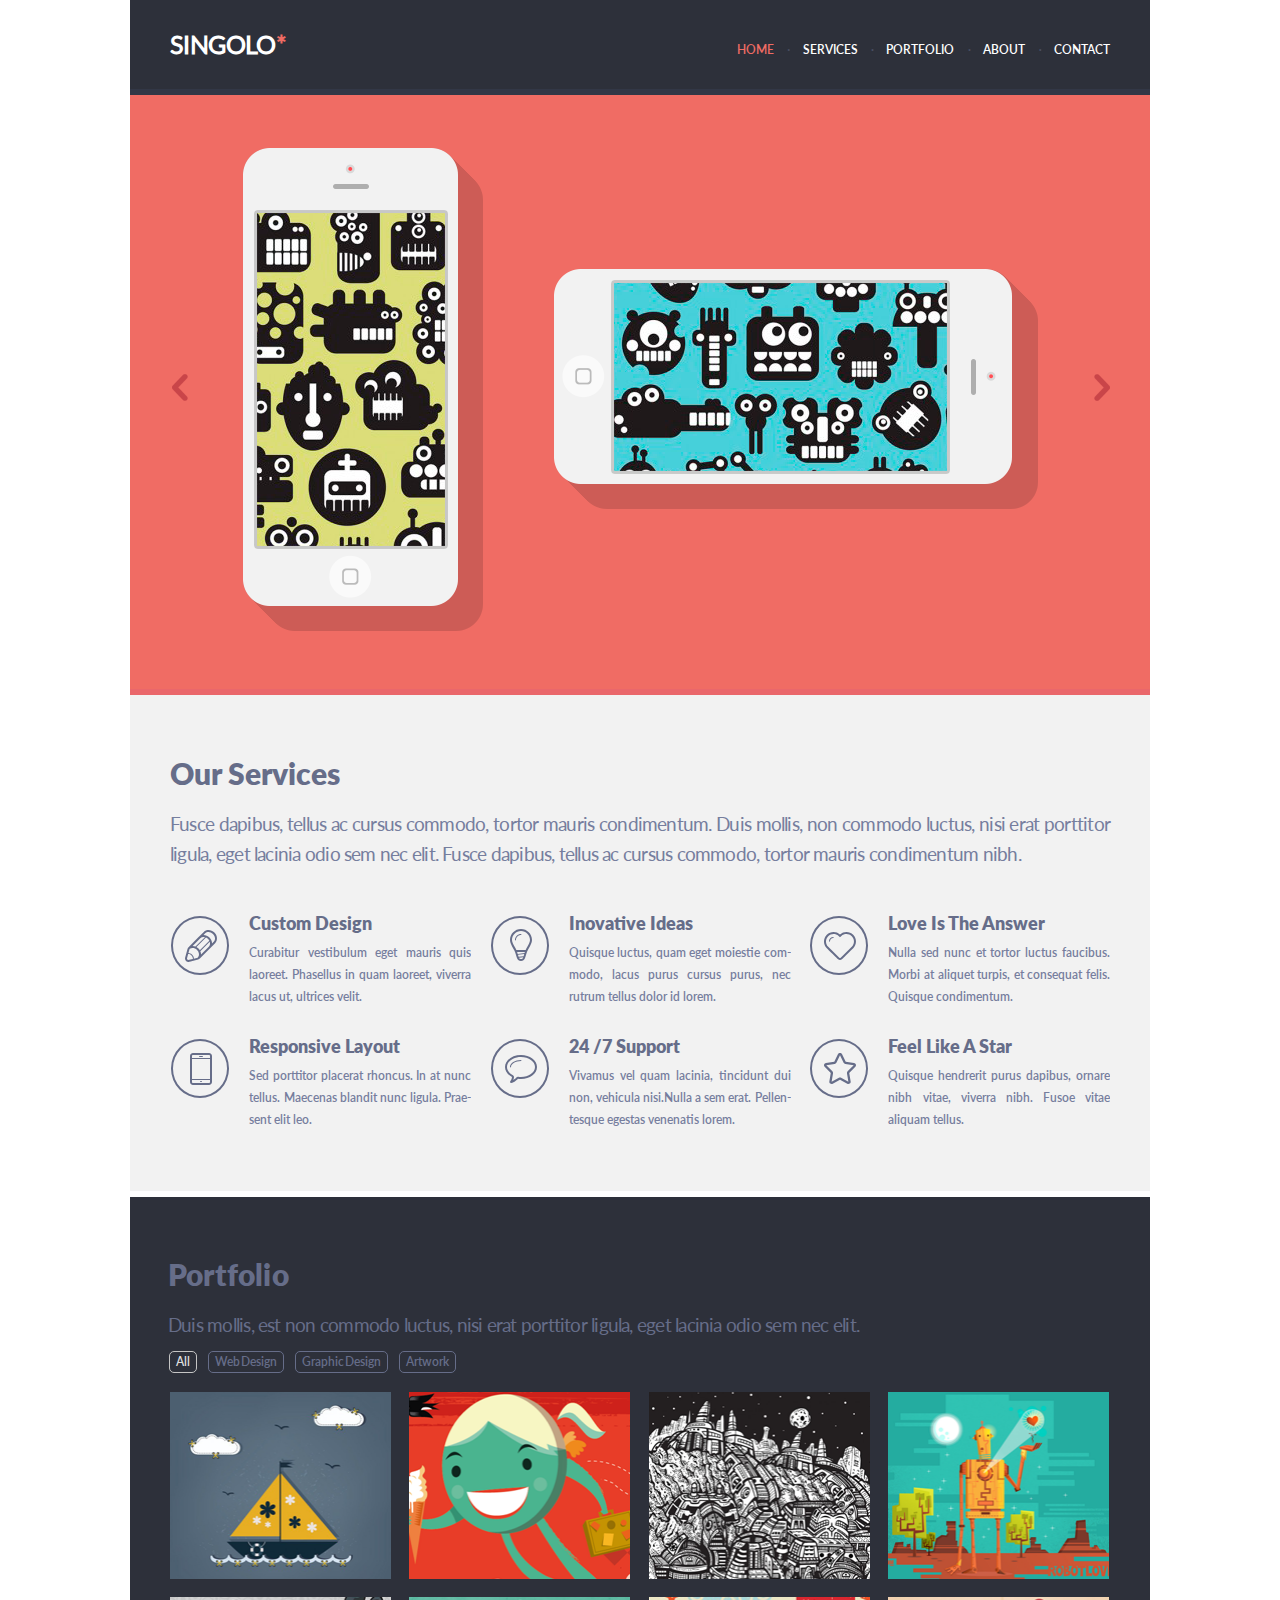
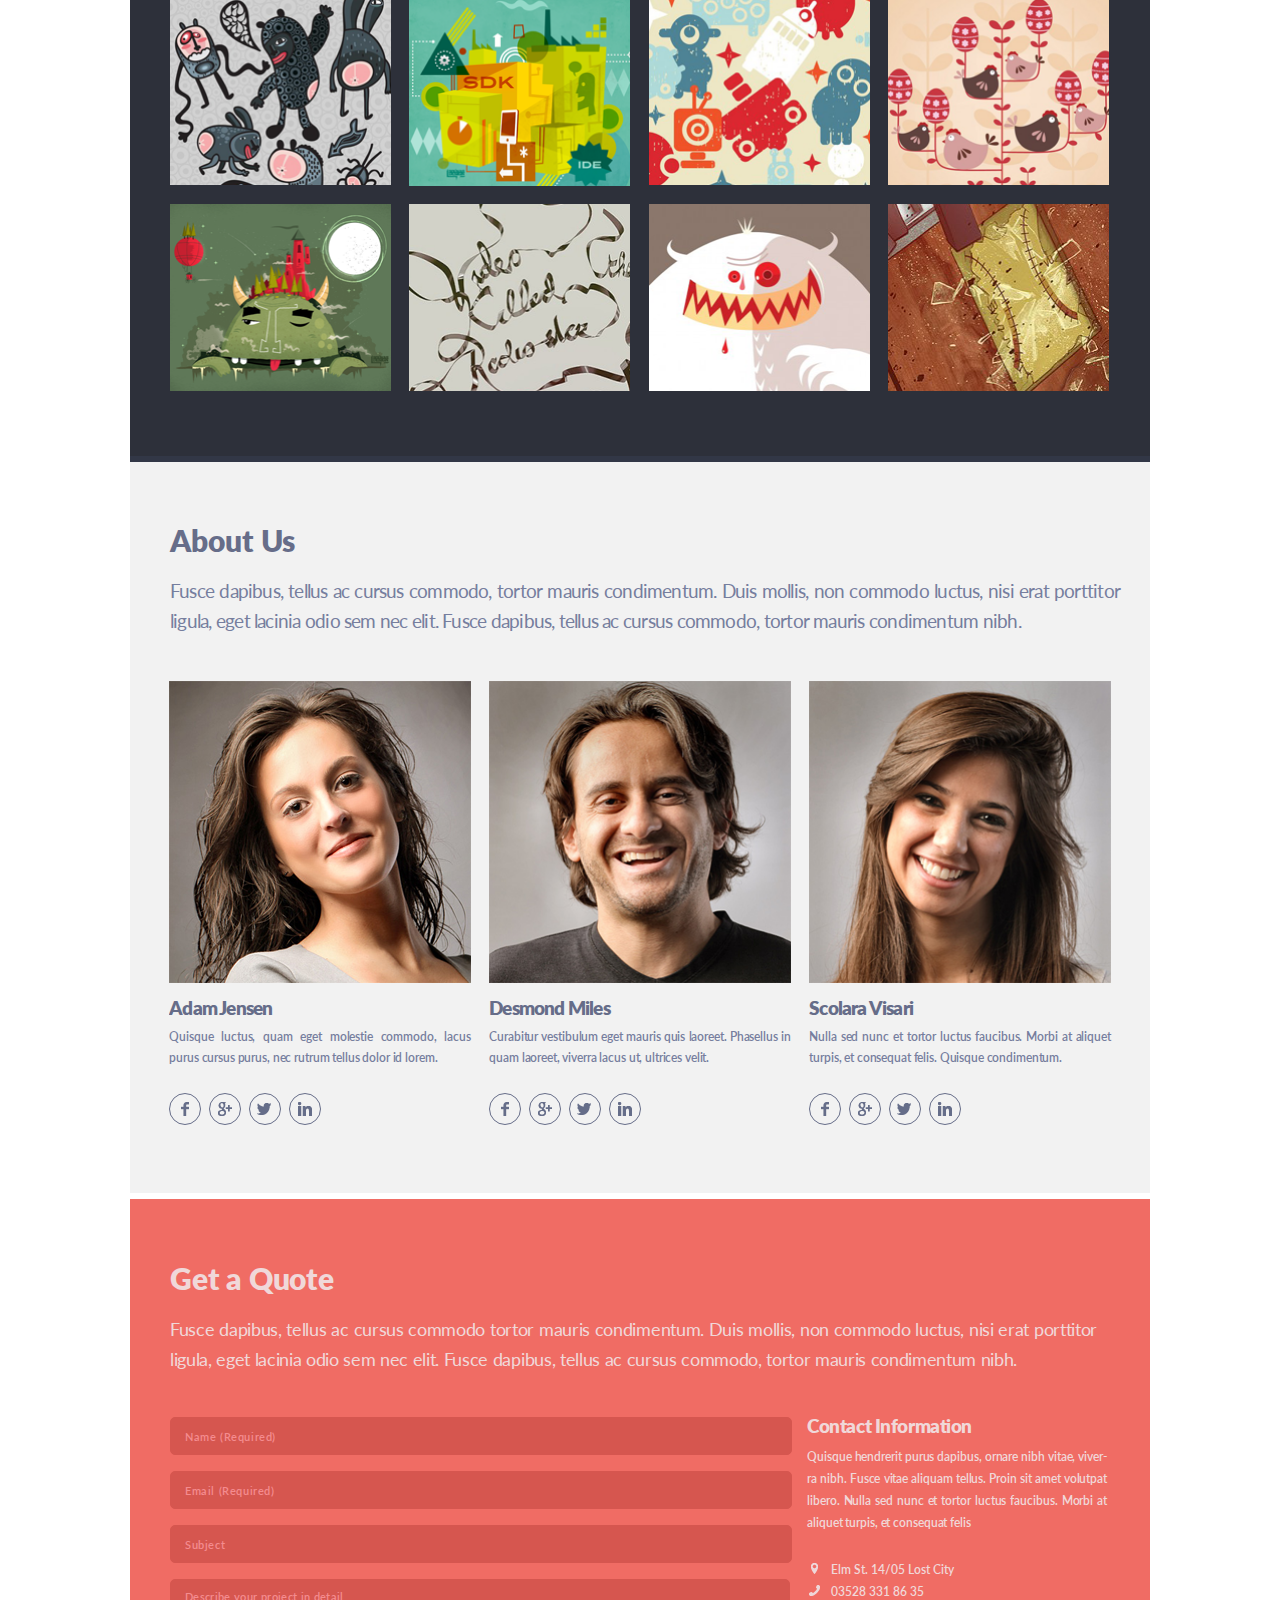
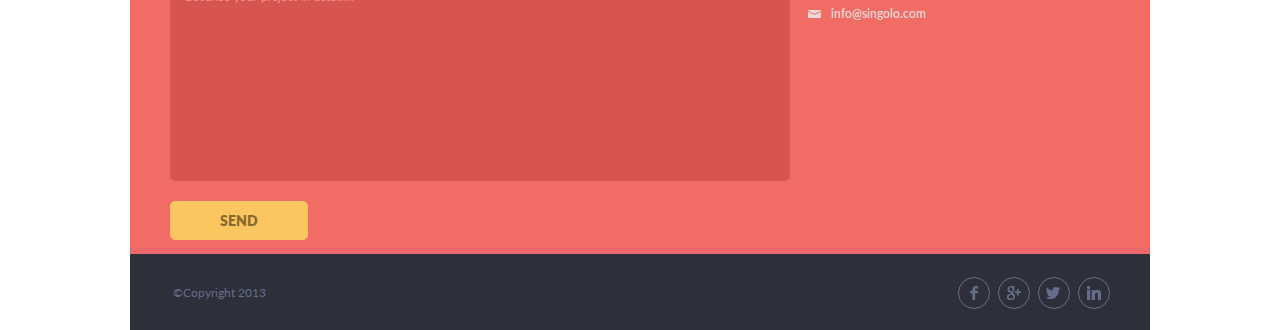
==== commit 49a25924: "refactor:  Singolo DOM & Responsive ready" ====
--- a/index.html
+++ b/index.html
@@ -9,7 +9,7 @@
 </head>
 
 <body>
-
+    <div class="shadow"></div>
     <div class="wrapper">
         <header class="header">
             <div class="header__burger">
@@ -139,40 +139,40 @@
                     </ul>
                 </nav>
                 <div class="portfolio__img-container">
-                    <div class="portfolio__img_order">
+                    <div class="portfolio__img-link">
                         <img src="./assets/img/portfolio__img1.png" class=" portfolio__img" alt="img1">
                     </div>
-                    <div class="portfolio__img_order">
+                    <div class="portfolio__img-link">
                         <img src="./assets/img/portfolio__img2.png" class="portfolio__img" alt="img2">
                     </div>
-                    <div class="portfolio__img_order">
+                    <div class="portfolio__img-link">
                         <img src="./assets/img/portfolio__img3.png" class=" portfolio__img" alt="img3">
                     </div>
-                    <div class="portfolio__img_order">
+                    <div class="portfolio__img-link">
                         <img src="./assets/img/portfolio__img4.png" class=" portfolio__img" alt="img4">
                     </div>
-                    <div class="portfolio__img_order">
+                    <div class="portfolio__img-link">
                         <img src="./assets/img/portfolio__img5.png" class="portfolio__img" alt="img5">
                     </div>
-                    <div class="portfolio__img_order">
+                    <div class="portfolio__img-link">
                         <img src="./assets/img/portfolio__img6.png" class="portfolio__img" alt="img6">
                     </div>
-                    <div class="portfolio__img_order">
+                    <div class="portfolio__img-link">
                         <img src="./assets/img/portfolio__img7.png" class="portfolio__img" alt="img7">
                     </div>
-                    <div class="portfolio__img_order">
+                    <div class="portfolio__img-link">
                         <img src="./assets/img/portfolio__img8.png" class=" portfolio__img" alt="img8">
                     </div>
-                    <div class="portfolio__img_order">
+                    <div class="portfolio__img-link">
                         <img src="./assets/img/portfolio__img9.png" class=" portfolio__img" alt="img9">
                     </div>
-                    <div class="portfolio__img_order">
+                    <div class="portfolio__img-link">
                         <img src="./assets/img/portfolio__img10.png" class=" portfolio__img" alt="img10">
                     </div>
-                    <div class="portfolio__img_order">
+                    <div class="portfolio__img-link">
                         <img src="./assets/img/portfolio__img11.png" class=" portfolio__img" alt="img11">
                     </div>
-                    <div class="portfolio__img_order">
+                    <div class="portfolio__img-link">
                         <img src="./assets/img/portfolio__img12.png" class=" portfolio__img" alt="img12">
                     </div>
                 </div>
--- a/style.css
+++ b/style.css
@@ -28,7 +28,16 @@
 
 body {
     margin: 0 auto;
-    height: 100vh;
+    position: relative;
+}
+
+.shadow {
+    display: none;
+    position: absolute;
+    width: 100%;
+    height: 100%;
+    background-color: rgba(50, 55, 70, 0.8);
+    z-index: 2;
 }
 
 .wrapper {
@@ -67,8 +76,8 @@
     font-family: "Lato-regular", sans-serif;
     text-transform: uppercase;
     letter-spacing: -0.6px;
-    padding-bottom: 1px;
-    z-index: 3;
+    padding-bottom: 0px;
+    z-index: 5;
 }
 
 .logo__star {
@@ -82,7 +91,7 @@
 .nav__list {
     display: flex;
     list-style-type: none;
-    padding-top: 10px;
+    padding-top: 11px;
     z-index: 2;
     position: relative;
 }
@@ -152,7 +161,7 @@
 }
 
 .slider1__flex {
-    padding: 50px 41px 0 42px;
+    padding: 53px 41px 0 42px;
     justify-content: space-between;
     align-items: center;
     display: flex;
@@ -258,10 +267,14 @@
     background-image: url("./assets/img/iPhone_Vertical.png");
     background-size: cover;
     width: 240px;
-    height: 488px;
+    height: 483px;
     background-repeat: no-repeat;
     position: relative;
     transition-duration: 1s;
+}
+
+.iPhone-vertical:hover {
+    cursor: pointer;
 }
 
 .iPhone-vertical__click {
@@ -279,7 +292,7 @@
     height: 334px;
     background-color: black;
     position: absolute;
-    left: 14px;
+    left: 13px;
     top: 65px;
     display: none;
 }
@@ -292,6 +305,10 @@
     background-repeat: no-repeat;
     position: relative;
     transition-duration: 1s;
+}
+
+.iPhone-horizontal:hover {
+    cursor: pointer;
 }
 
 .iPhone-horizontal__click {
@@ -310,7 +327,7 @@
     background-color: black;
     position: absolute;
     left: 59px;
-    top: 14px;
+    top: 13px;
     display: none;
 }
 
@@ -423,7 +440,7 @@
 .portfolio {
     background-color: #2d303a;
     border-bottom: solid 6px #323746;
-    padding: 43px 36px 42px 29px;
+    padding: 41px 36px 42px 28px;
     position: relative;
     scroll-margin-top: 94px;
 }
@@ -491,15 +508,17 @@
     padding: 5px;
 }
 
-.portfolio__img_order {
-    order: 0;
+.portfolio__img-container:hover {
+    cursor: pointer;
+}
+
+.portfolio__img-link {
     position: relative;
     top: 0px;
     left: 0px;
     width: 23.5%;
     margin: 0;
     margin-bottom: 14px;
-    transition-duration: 3s;
 }
 
 .portfolio__img {
@@ -513,7 +532,7 @@
 .about {
     background-color: #f2f2f2;
     border-bottom: solid 6px #ffffff;
-    padding: 42px 30px 66px 30px;
+    padding: 42px 30px 68px 30px;
     position: relative;
     scroll-margin-top: 95px;
 }
@@ -583,7 +602,7 @@
     display: flex;
     justify-content: space-between;
     align-items: center;
-    margin-top: 24px;
+    margin-top: 25px;
 }
 
 .messenger__icon {
@@ -648,11 +667,11 @@
     justify-content: space-between;
     flex-wrap: wrap;
     width: 100%;
-    padding: 34px 0 10px 12px;
+    padding: 32px 0 10px 10px;
 }
 
 .form {
-    width: 64%;
+    width: 64.5%;
     transition-duration: 1s;
 }
 
@@ -721,7 +740,7 @@
     line-height: 22px;
     color: #f0d8d9;
     font-family: "Lato-Semibold", sans-serif;
-    padding: 10px 0 20px 0;
+    padding: 11px 0 24px 0;
     text-align: justify;
     letter-spacing: -0.1px;
 }
@@ -843,7 +862,7 @@
         height: 28.3em;
     }
     .slider1__flex {
-        padding: 42px 34px 0 35px;
+        padding: 42px 34px 0 33px;
     }
     .iPhone-vertical {
         width: 181px;
@@ -893,7 +912,7 @@
         padding-bottom: 17px;
     }
     .portfolio {
-        padding: 42px 41px 48px 29px;
+        padding: 42px 36px 43px 27px;
     }
     .portfolio__description {
         padding-right: 50px;
@@ -901,9 +920,9 @@
     }
     .portfolio__img-container {
         max-height: 1063px;
-        margin-top: 25px;
-    }
-    .portfolio__img_order {
+        margin-top: 19px;
+    }
+    .portfolio__img-link {
         width: 31.4%;
         margin-bottom: 16px;
     }
@@ -935,34 +954,43 @@
     .form-fields {
         margin-bottom: 12px;
         width: 100%;
+        padding-left: 8px;
     }
     .form {
-        width: 62%;
+        width: 63%;
     }
     .contact-block {
         width: 31.5%;
     }
     .form-fields__textarea {
         height: 148px;
+        padding: 7px 0px 0px 8px;
     }
     .contact-block__description {
         padding: 4px 0 9px 0;
     }
+    .copyright {
+        font-size: 13px;
+    }
     .footer__icons {
         margin-top: 2px;
     }
 }
 
 @media (max-width: 767px) {
+    .shadow.active {
+        display: block;
+    }
     .header {
-        height: 4.1em;
+        height: 4.4em;
+        border-bottom: none;
     }
     .logo {
         margin: 0 auto;
         font-size: 1.25em;
         padding-right: 13px;
-        padding-top: 8px;
-        transition: 1s;
+        padding-top: 4px;
+        transition: 0.3s;
     }
     .logo.active {
         padding-right: 166px;
@@ -973,10 +1001,10 @@
         position: relative;
         width: 25px;
         height: 19px;
-        z-index: 3;
+        z-index: 5;
         left: -18.5px;
-        top: 3px;
-        transition: 1s;
+        top: 0px;
+        transition: 0.3s;
         cursor: pointer;
     }
     .header__burger::before,
@@ -1013,10 +1041,12 @@
         height: 100%;
         background-color: #2d303a;
         padding: 70px 10px 20px 10px;
-        transition: 1s;
+        transition: 0.3s;
+        z-index: 4;
     }
     .nav__header.active {
         left: 0;
+        box-shadow: 17px 0px 50px -18px rgba(0, 0, 0, 0.54);
     }
     .nav__list {
         display: block;
@@ -1046,7 +1076,7 @@
         right: 9px;
     }
     .slider1__flex {
-        padding: 20px 19px 0 17px;
+        padding: 20px 16px 0 15px;
     }
     .iPhone-vertical {
         width: 88px;
@@ -1079,11 +1109,17 @@
     .services {
         padding: 8px 43px 25px 32px;
     }
+    .services__description {
+        padding-bottom: 2px;
+    }
+    .services__list {
+        display: block;
+    }
     .item-services {
         padding: 27px 0 0 0;
     }
     .portfolio {
-        padding: 25px 31px 29px 20px;
+        padding: 25px 26px 22px 18px;
         border-bottom: none;
     }
     .portfolio__description {
@@ -1091,17 +1127,17 @@
     }
     .portfolio__img-container {
         max-height: 1114px;
-        margin-top: 25px;
-    }
-    .portfolio__img_order {
+        margin-top: 19px;
+    }
+    .portfolio__img-link {
         width: 47.9%;
         margin-bottom: 10px;
     }
-    .portfolio__img_order:nth-child(n+9) {
+    .portfolio__img-link:nth-child(n+9) {
         display: none;
     }
     .about {
-        padding: 17px 27px 32px 26px;
+        padding: 17px 27px 32px 25px;
     }
     .container-cutaway {
         margin: 9px 3px 5px 5px;
@@ -1116,15 +1152,15 @@
         margin-top: 15px;
     }
     .contact {
-        padding: 27px 43px 25px 19px;
-        max-height: 910px;
+        padding: 27px 43px 21px 19px;
+        max-height: 940px;
     }
     .form {
         width: 100%;
     }
     .form-fields {
-        width: 96%;
-        margin-bottom: 11px;
+        width: 97%;
+        margin-bottom: 12px;
     }
     .submit {
         width: 100%;
